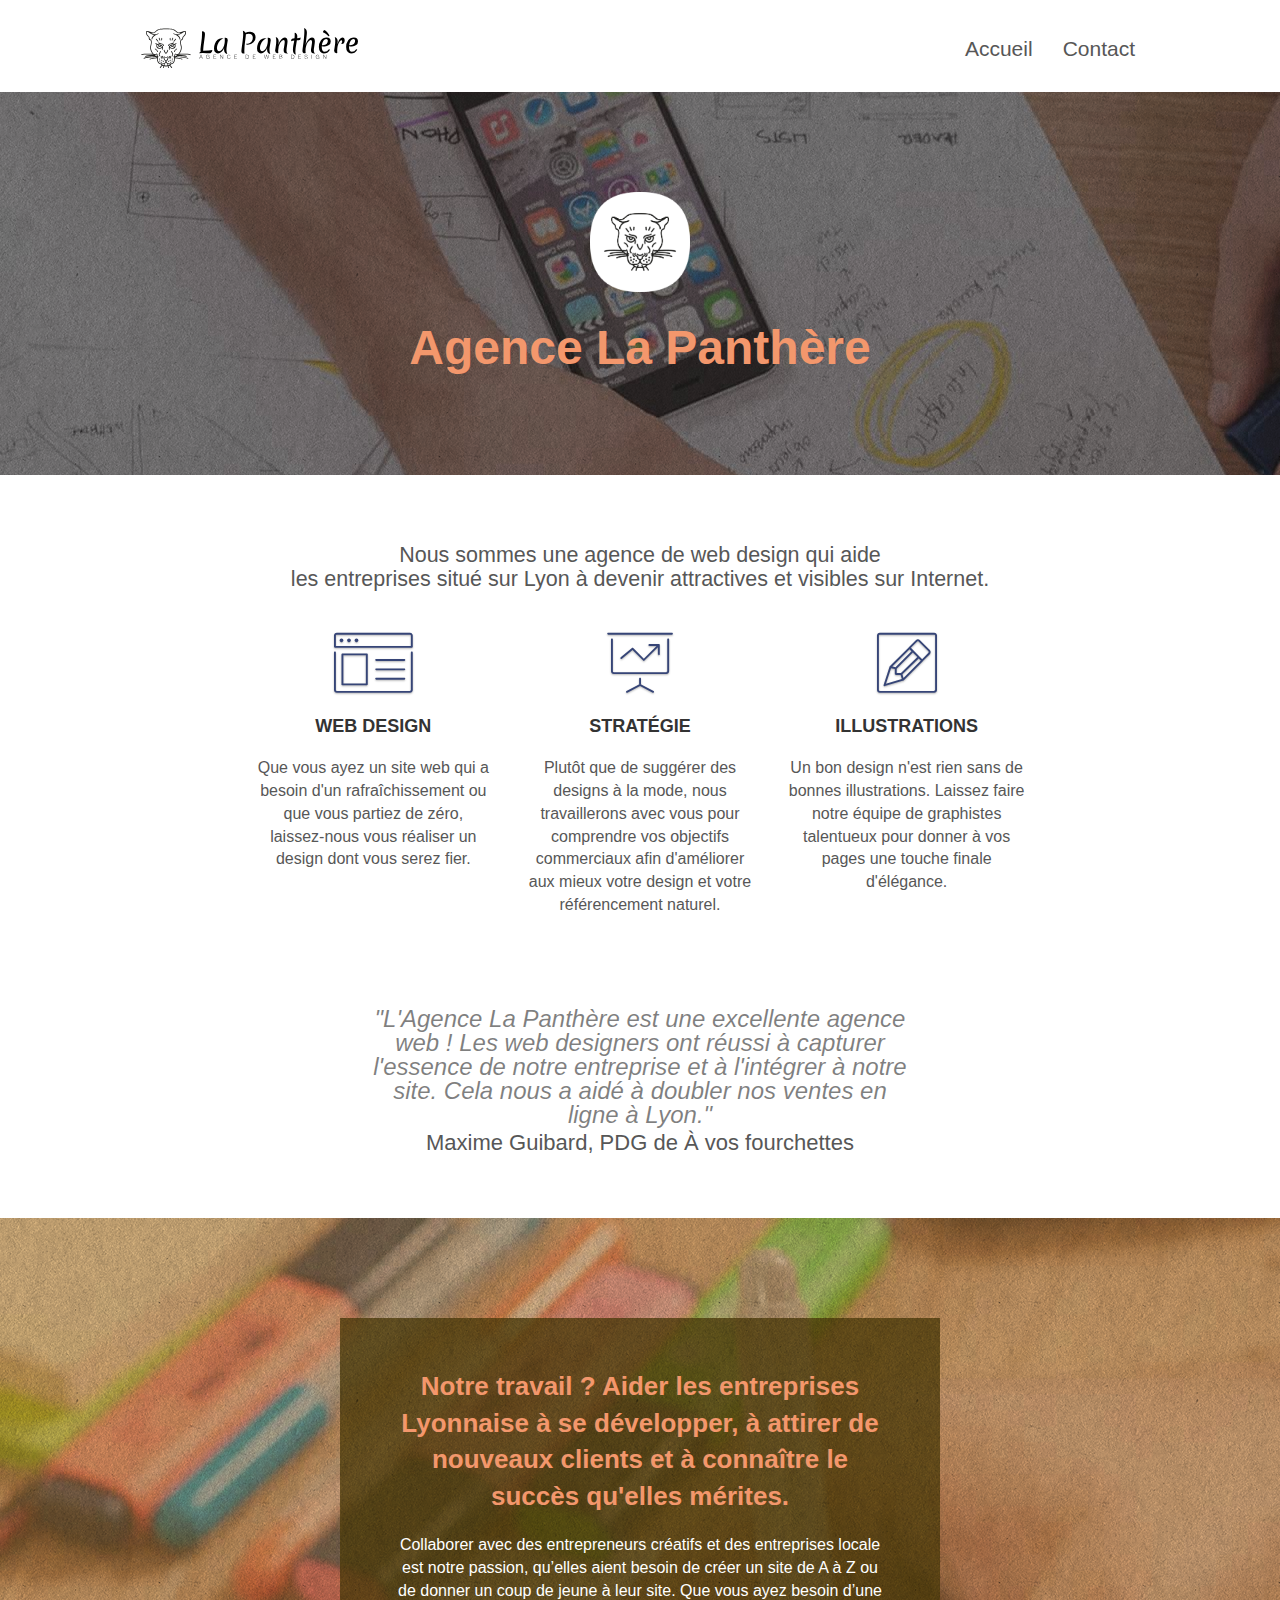
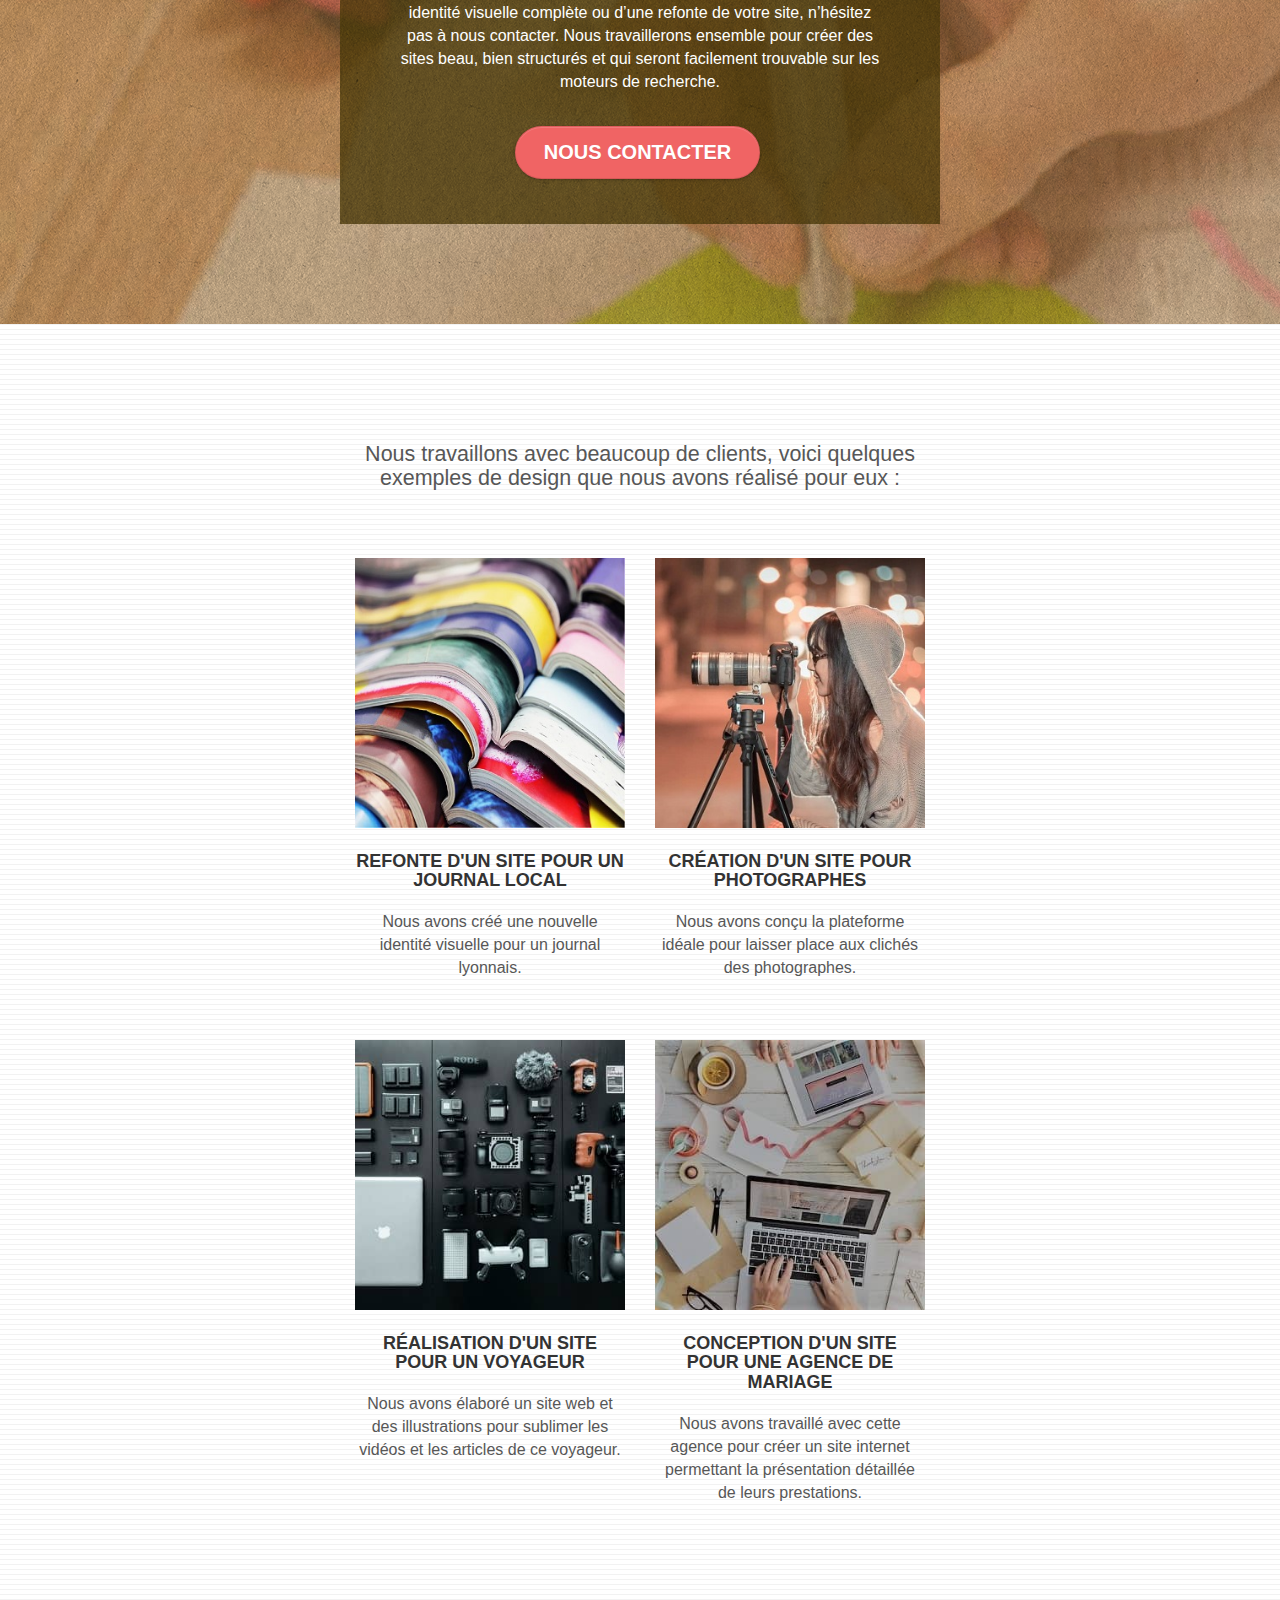
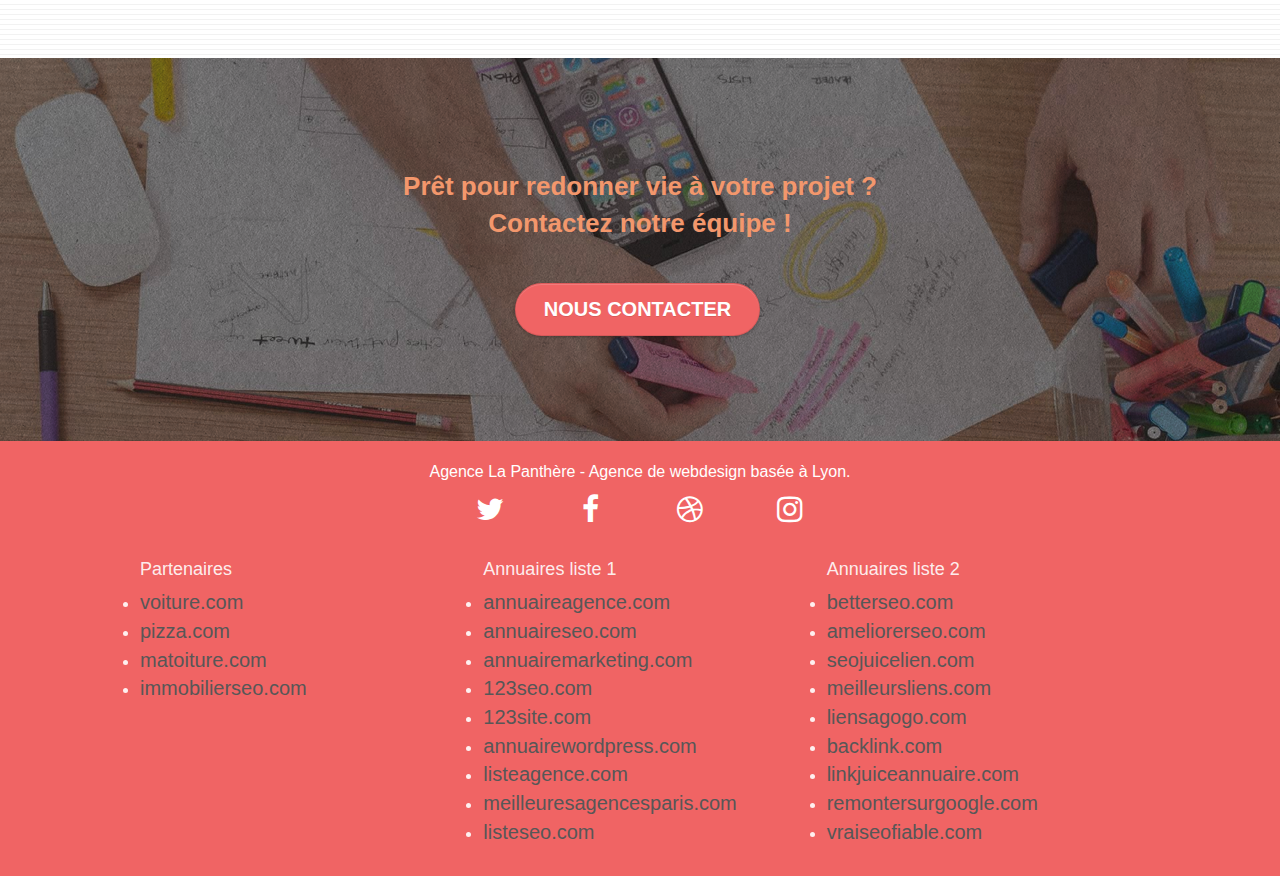
==== index.html @ 17939a6d "action 13: hierarchie titres" ====
<!doctype html>
<html lang="Default">
	<head>
		<meta charset="utf-8">
		<title>La Panthère - webdesign pour entreprise Lyonnaise</title>
		<meta name="description" content="Besoin d'une vitrine en ligne pour votre activité sur Lyon ? On se charge du design et de l'optimisation !">
		<meta name="viewport" content="width=device-width, initial-scale=1.0, viewport-fit=cover">
		<link rel="shortcut icon" type="image/png" href="favicon.jpg">
		
		<link rel="stylesheet" type="text/css" href="./css/bootstrap.css">
		<link rel="stylesheet" type="text/css" href="style.css">
		<link rel="stylesheet" type="text/css" href="./css/font-awesome.css">
		<link rel="stylesheet" type="text/css" href="./css/et-line.css">
		
		<script src="./js/jquery-2.1.0.js"></script>
		<script src="./js/bootstrap.js"></script>
		<script src="./js/blocs.js"></script>
		<script src="./js/jquery.touchSwipe.js" defer></script>
		<script src="./js/gmaps.js"></script>
		<!-- Analytics -->
		
		<!-- Analytics END -->
	</head>
	<body>
		<!-- Principal conteneur -->
		<div class="page-container">	
			<!-- bloc-0 -->
			<header class="bloc bgc-white l-bloc " id="bloc-0">
				<div class="container bloc-sm">
					<nav class="navbar row">
						<div class="navbar-header">
							<a class="navbar-brand" href="index.html"><img src="img/agence-la-panthere-monochrome.svg" alt="Bannière de l'Agence La Panthère" height="40" /></a>
							<button id="nav-toggle" type="button" class="ui-navbar-toggle navbar-toggle" data-toggle="collapse" data-target=".navbar-1" aria-labelledby="Boutons de navigations">
								<span class="sr-only">Toggle navigation</span><span class="icon-bar"></span><span class="icon-bar"></span><span class="icon-bar"></span>
							</button>
						</div>
						<div class="collapse navbar-collapse navbar-1 special-dropdown-nav">
							<ul class="site-navigation nav navbar-nav">
								<li>
									<a href="index.html">Accueil</a>
								</li>
								<li>
									<a href="page2.html">Contact</a>
								</li>
							</ul>
						</div>
					</nav>
				</div>
			</header>
			<!-- bloc-0 END -->
			<main>
				<!-- bloc-1-presentation -->
				<section class="bloc bgc-dark-slate-blue bg-banniere d-bloc bg-t-edge bloc-bg-texture texture-paper b-parallax" id="bloc-1-hero">
					<div class="container bloc-lg">
						<div class="row tight-width-whitespace">
							<div class="col-sm-12">
								<img src="img/logo.png" class="center-block image-resize-mode" width="100" alt="Logo de l'Agence La Panthère" />
								<h1 class="text-center hero-bloc-text tc-white">Agence La Panthère</h1>
							</div>
						</div>
					</div>
				</section>
				<!-- bloc-1-presentation END -->

				<!-- bloc-2-services -->
				<section class="bloc bgc-white l-bloc" id="bloc-2-services">
					<div class="container bloc-md">
						<div class="row">
							<div class="col-sm-12 text-center">
								<p class="explanation">Nous sommes une agence de web design qui aide <br>les entreprises situé sur Lyon à devenir attractives et visibles sur Internet.</p>
							</div>
						</div>
						<div class="row voffset-lg med-width-whitespace">
							<div class="col-sm-4">
								<div class="text-center">
									<span class="et-icon-browser sm-shadow icon-dark-slate-blue icons icon-lg" aria-labelledby="Icône du point Web Design"></span>
								</div>
								<h2 class="mg-md text-center">
									Web design
								</h2>
								<p class="text-center">
									Que vous ayez un site web qui a besoin d'un rafraîchissement ou que vous partiez de zéro, laissez-nous vous réaliser un design dont vous serez fier.
								</p>
							</div>
							<div class="col-sm-4">
								<div class="text-center">
									<span class="et-icon-presentation sm-shadow icon-dark-slate-blue icons icon-lg" aria-labelledby="Icône du point Stratégie"></span>
								</div>
								<h2 class="mg-md text-center">
									Stratégie
								</h2>
								<p class="text-center">
									Plutôt que de suggérer des designs à la mode, nous travaillerons avec vous pour comprendre vos objectifs commerciaux afin d'améliorer aux mieux votre design et votre référencement naturel.
								</p>
							</div>
							<div class="col-sm-4">
								<div class="text-center">
									<span class="et-icon-edit sm-shadow icon-dark-slate-blue icons icon-lg" aria-labelledby="Icône du point Illustrations"></span>
								</div>
								<h2 class="mg-md text-center">
									Illustrations
								</h2>
								<p class="text-center">
									Un bon design n'est rien sans de bonnes illustrations. Laissez faire notre équipe de graphistes talentueux pour donner à vos pages une touche finale d'élégance.
								</p>
							</div>
						</div>
						<div class="row voffset-lg voffset">
							<div class="col-xs-12 col-md-8 col-md-offset-2 text-center">
								<div class="citation">
									<blockquote class="citation-content">"L'Agence La Panthère est une excellente agence web ! 
										Les web designers ont réussi à capturer l'essence de notre entreprise et à l'intégrer à notre site. 
										Cela nous a aidé à doubler nos ventes en ligne à Lyon."</blockquote>
									<p class="citation-source">Maxime Guibard, PDG de À vos fourchettes</p>
									</div>
							</div>
						</div>
					</div>
				</section>
				<!-- bloc-2-services END -->

				<!-- bloc-3-what-i-do -->
				<section class="bloc tc-white bgc-atomic-tangerine bg-presentation d-bloc bloc-bg-texture texture-paper b-parallax" id="bloc-3-what-i-do">
					<div class="container bloc-lg">
						<div class="row tight-width-whitespace black-background">
							<div class="col-sm-12">
								<p class="mg-md text-center tc-white">
									<strong>Notre travail ? Aider les entreprises Lyonnaise à se développer, à attirer de nouveaux clients et à connaître le succès qu'elles mérites.</strong>
								</p>
								<p class="text-center white">
									Collaborer avec des entrepreneurs créatifs et des entreprises locale est notre passion, qu’elles aient besoin de créer un site de A à Z ou de donner un coup de jeune à leur site. Que vous ayez besoin d’une identité visuelle complète ou d’une refonte de votre site, n’hésitez pas à nous contacter. Nous travaillerons ensemble pour créer des sites beau, bien structurés et qui seront facilement trouvable sur les moteurs de recherche.
								</p>
								<div class="col-sm-12 text-center">
									<a href="page2.html" class="btn btn-atomic-tangerine btn-clean btn-rd btn-lg cta-hero">Nous Contacter</a>
								</div>
							</div>
						</div>
					</div>
				</section>
				<!-- bloc-3-what-i-do END -->

				<!-- bloc-4-portfolio -->
				<section class="bloc bgc-white bg-lines-h2-bg bg-repeat l-bloc" id="bloc-4-portfolio">
					<div class="container bloc-lg">
						<div class="row">
							<div class="col-sm-12 text-center">
								<p class="explanation">Nous travaillons avec beaucoup de clients, voici quelques <br>exemples de design que nous avons réalisé pour eux :</p>
							</div>
						</div>
						<div class="row tight-width-whitespace portfolio-row">
							<div class="col-sm-6">
								<a href="#" data-lightbox="img/1.jpg" data-gallery-id="gallery-1" data-caption="Refonte d'un site web pour un journal local" data-frame="snapshot-lb"><img src="img/1.jpg" alt="Exemple de design pour le site d'un journal local avec lequel nous avons travaillé" class="img-responsive portfolio-thumb" /></a>
								<h2 class="mg-md text-center">
									Refonte d'un site pour un journal local
								</h2>
								<p class="text-center">
									Nous avons créé une nouvelle identité visuelle pour un journal lyonnais.
								</p>
							</div>
							<div class="col-sm-6">
								<a href="#" data-lightbox="img/2.jpg" data-gallery-id="gallery-1" data-caption="Création d'un site web pour photographes" data-frame="snapshot-lb"><img src="img/2.jpg" alt="Exemple de design pour un site de photographes avec lesquels nous avons travaillé" class="img-responsive portfolio-thumb" /></a>
								<h2 class="mg-md text-center">
									Création d'un site pour photographes
								</h2>
								<p class="text-center">
									Nous avons conçu la plateforme idéale pour laisser place aux clichés des photographes.
								</p>
							</div>
						</div>
						<div class="row tight-width-whitespace portfolio-row">
							<div class="col-sm-6">
								<a href="#" data-lightbox="img/3.jpg" data-gallery-id="gallery-1" data-caption="Création d'un site internet pour un voyageur" data-frame="snapshot-lb"><img src="img/3.jpg" alt="Exemple de design pour le site d'un' voyageur avec lequel nous avons travaillé" class="img-responsive portfolio-thumb" /></a>
								<h2 class="mg-md text-center">
									Réalisation d'un site pour un voyageur
								</h2>
								<p class="text-center">
									Nous avons élaboré un site web et des illustrations pour sublimer les vidéos et les articles de ce voyageur.
								</p>
							</div>
							<div class="col-sm-6">
								<a href="#" data-lightbox="img/4.jpg" data-gallery-id="gallery-1" data-caption="Conception d'un site pour une agence de mariage" data-frame="snapshot-lb"><img src="img/4.jpg" alt="Exemple de design pour le site d'une agence de mariage avec laquelle nous avons travaillé" class="img-responsive portfolio-thumb" /></a>
								<h2 class="mg-md text-center">
									Conception d'un site pour une agence de mariage
								</h2>
								<p class="text-center">
									Nous avons travaillé avec cette agence pour créer un site internet permettant la présentation détaillée de leurs prestations.
								</p>
							</div>
						</div>
					</div>
				</section>
				<!-- bloc-4-portfolio END -->

				<!-- bloc-5-cta -->
				<section class="bloc bgc-dark-slate-blue bg-banniere d-bloc bloc-bg-texture texture-paper" id="bloc-5-cta">
					<div class="container bloc-lg">
						<div class="row">
							<div class="col-sm-12">
								<p class="mg-md text-center tc-white">
									<strong>Prêt pour redonner vie à votre projet ?<br>Contactez notre équipe !</strong>
								</p>
								<div class="col-sm-12 text-center">
									<a href="page2.html" class="btn btn-atomic-tangerine btn-clean btn-rd btn-lg cta-hero">Nous Contacter</a>
								</div>
							</div>
						</div>
					</div>
				</section>
				<!-- bloc-5-cta END -->
			</main>
			<!-- Footer - bloc-8 -->
			<footer class="bloc bgc-atomic-tangerine d-bloc" id="bloc-8">
				<div class="container bloc-sm">
					<div class="row">
						<div class="col-sm-12">
							<p class="text-center white">
								Agence La Panthère - Agence de webdesign basée à Lyon.
							</p>
							<div class="row row-no-gutters social">
								<div class="col-sm-3">
									<div class="text-center">
										<a class="social" href="index.html"><span class="fa fa-twitter icon-md" title="Notre compte Twitter"></span></a>
									</div>
								</div>
								<div class="col-sm-3">
									<div class="text-center">
										<a class="social" href="index.html"><span class="fa fa-facebook icon-md" title="Notre compte Facebook"></span></a>
									</div>
								</div>
								<div class="col-sm-3">
									<div class="text-center">
										<a class="social" href="index.html"><span class="fa fa-dribbble icon-md" title="Notre compte Dribble"></span></a>
									</div>
								</div>
								<div class="col-sm-3">
									<div class="text-center">
										<a class="social" href="index.html"><span class="fa fa-instagram icon-md" title="Notre compte Instagram"></span></a>
									</div>
								</div>
							</div>
							<div class="row footer-links">
								<div class="col-sm-4">
									Partenaires
										<ul>
											<li><a href="voiture.com">voiture.com</a></li>
											<li><a href="pizza.com">pizza.com</a></li>
											<li><a href="matoiture.com">matoiture.com</a></li>
											<li><a href="immobilierseo.com">immobilierseo.com</a></li>
										</ul>		
								</div>
								<div class="col-sm-4">
									Annuaires liste 1
									<ul>
										<li><a href="annuaireagence.com">annuaireagence.com</a></li>
										<li><a href="annuaireseo.com">annuaireseo.com</a></li>
										<li><a href="annuairemarketing.com">annuairemarketing.com</a></li>
										<li><a href="123seoture.com">123seo.com</a></li>
										<li><a href="123site.com">123site.com</a></li>
										<li><a href="annuairewordpress.com">annuairewordpress.com</a></li>
										<li><a href="listeagence.com">listeagence.com</a></li>
										<li><a href="meilleuresagencesparis.com">meilleuresagencesparis.com</a></li>
										<li><a href="listeseo.com">listeseo.com</a></li>
									</ul>
								</div>
								<div class="col-sm-4">
									Annuaires liste 2
									<ul>
										<li><a href="betterseo.com">betterseo.com</a></li>
										<li><a href="ameliorerseo.com">ameliorerseo.com</a></li>
										<li><a href="seojuicelien.com">seojuicelien.com</a></li>
										<li><a href="meilleursliens.com">meilleursliens.com</a></li>
										<li><a href="liensagogo.com">liensagogo.com</a></li>
										<li><a href="backlink.com">backlink.com</a></li>
										<li><a href="linkjuiceannuaire.com">linkjuiceannuaire.com</a></li>
										<li><a href="remontersurgoogle.com">remontersurgoogle.com</a></li>
										<li><a href="vraiseofiable.com">vraiseofiable.com</a></li>
									</ul>
								</div>
							</div>
						</div>
					</div>
				</div>
			</footer>
			<!-- Footer - bloc-8 END -->
		</div>
		<!-- Principal conteneur END -->
	</body>
</html>
---- style.css ----
body {
    margin: 0;
    padding: 0;
    background: #FFF;
    overflow-x: hidden;
    -webkit-font-smoothing: antialiased;
    -moz-osx-font-smoothing: grayscale;
}
blockquote{
    margin: 0;
    padding: 0;
    border: none;
}
.footer-links{
    margin-top: 30px;
}
.footer-links ul{
    padding: 0;
    padding-top: 5px;
}
.footer-links a{
    outline: none;
    font-size: 20px;
}
a,
button {
    transition: all .3s ease-in-out;
}

a:hover {
    cursor: pointer;
}

#page-loading-blocs-notifaction {
    position: fixed;
    top: 0;
    bottom: 0;
    width: 100%;
    z-index: 100000;
    background: #FFFFFF url("img/pageload-spinner.gif") no-repeat center center;
}

.bloc {
    width: 100%;
    clear: both;
    background: 50% 50% no-repeat;
    padding: 0 50px;
    -webkit-background-size: cover;
    -moz-background-size: cover;
    -o-background-size: cover;
    background-size: cover;
    position: relative;
}

.bloc .container {
    padding-left: 0;
    padding-right: 0;
}

.bloc-lg {
    padding: 100px 50px;
}

.bloc-md {
    padding: 50px;
}

.bloc-sm {
    padding: 20px 50px;
}

.bg-center,
.bg-l-edge,
.bg-r-edge,
.bg-t-edge,
.bg-b-edge,
.bg-tl-edge,
.bg-bl-edge,
.bg-tr-edge,
.bg-br-edge,
.bg-repeat {
    -webkit-background-size: auto!important;
    -moz-background-size: auto!important;
    -o-background-size: auto!important;
    background-size: auto!important;
}

.bg-repeat {
    background: repeat;
}

.bg-t-edge {
    background: top no-repeat;
}

.bloc-bg-texture::before {
    content: "";
    background-size: 2px 2px;
    position: absolute;
    top: 0;
    bottom: 0;
    left: 0;
    right: 0;
    z-index: 0;
}

.texture-paper::before {
    background: url("img/texture-paper.png");
    background-size: 280px 280px;
}

.b-parallax {
    background-attachment: fixed;
}

.d-bloc {
    color: rgba(255, 255, 255, 0.9);
}

.d-bloc button:hover {
    color: rgba(255, 255, 255, .9);
}

.d-bloc .icon-round,
.d-bloc .icon-square,
.d-bloc .icon-rounded,
.d-bloc .icon-semi-rounded-a,
.d-bloc .icon-semi-rounded-b {
    border-color: rgba(255, 255, 255, .9);
}

.d-bloc .divider-h span {
    border-color: rgba(255, 255, 255, .2);
}

.d-bloc .a-btn,
.d-bloc .navbar a,
.d-bloc .navbar-brand,
.d-bloc a .icon-sm,
.d-bloc a .icon-md,
.d-bloc a .icon-lg,
.d-bloc a .icon-xl,
.d-bloc h1 a,
.d-bloc h2 a,
.d-bloc h3 a,
.d-bloc h4 a,
.d-bloc h5 a,
.d-bloc h6 a,
.d-bloc p a {
    color: rgba(255, 255, 255, 1.0);
}

.d-bloc .a-btn:hover,
.d-bloc .navbar a:hover,
.d-bloc .navbar-brand:hover,
.d-bloc a:hover .icon-sm,
.d-bloc a:hover .icon-md,
.d-bloc a:hover .icon-lg,
.d-bloc a:hover .icon-xl,
.d-bloc h1 a:hover,
.d-bloc h2 a:hover,
.d-bloc h3 a:hover,
.d-bloc h4 a:hover,
.d-bloc h5 a:hover,
.d-bloc h6 a:hover,
.d-bloc p a:hover {
    color: rgba(255, 255, 255, 1);
}

.d-bloc .navbar-toggle .icon-bar {
    background: rgba(255, 255, 255, 1);
}

.d-bloc .btn-wire,
.d-bloc .btn-wire:hover {
    color: rgba(255, 255, 255, 1);
    border-color: rgba(255, 255, 255, 1);
}

.d-bloc .panel {
    color: rgba(0, 0, 0, .5);
}

.d-bloc .panel button:hover {
    color: rgba(0, 0, 0, .7);
}

.d-bloc .panel icon {
    border-color: rgba(0, 0, 0, .7);
}

.d-bloc .panel .divider-h span {
    border-color: rgba(0, 0, 0, .1);
}

.d-bloc .panel .a-btn {
    color: rgba(0, 0, 0, .6);
}

.d-bloc .panel .a-btn:hover {
    color: rgba(0, 0, 0, 1);
}

.d-bloc .panel .btn-wire,
.d-bloc .panel .btn-wire:hover {
    color: rgba(0, 0, 0, .7);
    border-color: rgba(0, 0, 0, .3);
}

.d-bloc .panel,
.l-bloc {
    color: rgba(0, 0, 0, .5);
}

.d-bloc .panel button:hover,
.l-bloc button:hover {
    color: rgba(0, 0, 0, .7);
}

.l-bloc .icon-round,
.l-bloc .icon-square,
.l-bloc .icon-rounded,
.l-bloc .icon-semi-rounded-a,
.l-bloc .icon-semi-rounded-b {
    border-color: rgba(0, 0, 0, .7);
}

.d-bloc .panel .divider-h span,
.l-bloc .divider-h span {
    border-color: rgba(0, 0, 0, .1);
}

.d-bloc .panel .a-btn,
.l-bloc .a-btn,
.l-bloc .navbar a,
.l-bloc .navbar-brand,
.l-bloc a .icon-sm,
.l-bloc a .icon-md,
.l-bloc a .icon-lg,
.l-bloc a .icon-xl,
.l-bloc h1 a,
.l-bloc h2 a,
.l-bloc h3 a,
.l-bloc h4 a,
.l-bloc h5 a,
.l-bloc h6 a,
.l-bloc p a {
    color: rgba(0, 0, 0, .6);
}

.d-bloc .panel .a-btn:hover,
.l-bloc .a-btn:hover,
.l-bloc .navbar a:hover,
.l-bloc .navbar-brand:hover,
.l-bloc a:hover .icon-sm,
.l-bloc a:hover .icon-md,
.l-bloc a:hover .icon-lg,
.l-bloc a:hover .icon-xl,
.l-bloc h1 a:hover,
.l-bloc h2 a:hover,
.l-bloc h3 a:hover,
.l-bloc h4 a:hover,
.l-bloc h5 a:hover,
.l-bloc h6 a:hover,
.l-bloc p a:hover {
    color: rgba(0, 0, 0, 1);
}

.l-bloc .navbar-toggle .icon-bar {
    color: rgba(0, 0, 0, .6);
}

.d-bloc .panel .btn-wire,
.d-bloc .panel .btn-wire:hover,
.l-bloc .btn-wire,
.l-bloc .btn-wire:hover {
    color: rgba(0, 0, 0, .7);
    border-color: rgba(0, 0, 0, .3);
}

.voffset {
    margin-top: 30px;
}

.voffset-lg {
    margin-top: 80px;
}

.row-no-gutters {
    margin-right: 0;
    margin-left: 0;
}

.row.row-no-gutters > [class^="col-"],
.row.row-no-gutters > [class*=" col-"] {
    padding-right: 0;
    padding-left: 0;
}

#bloc-1-hero h1 {
    font-size: 48px;
    font-weight: bold;
    margin: 0;
    margin-top: 30px;
}

.navbar {
    margin-bottom: 0;
    z-index: 1;
}

.navbar-brand {
    height: auto;
    padding: 3px 15px;
    font-size: 25px;
    font-weight: normal;
    font-weight: 600;
    line-height: 44px;
}

.navbar-brand img {
    max-height: 200px;
    margin: 0 5px 0 0;
    display: inline;
}

.navbar-brand img[src$=svg] {
    min-width: 100px;
}

.nav-center .navbar-brand img {
    margin: 0;
}

.navbar .nav {
    padding-top: 2px;
    margin-right: -16px;
    float: right;
    z-index: 1;
}

.nav > li {
    float: left;
    margin-top: 4px;
    font-size: 21px;
}

.navbar-nav .open .dropdown-menu > li > a {
    text-align: inherit;
}

.nav > li a:hover,
.nav > li a:focus {
    background: transparent;
}

.navbar-toggle {
    margin: 10px 10px 0 0;
    border: 0px;
}

.navbar-toggle:hover {
    background: transparent!important;
}

.navbar-toggle .icon-bar {
    background-color: rgba(0, 0, 0, .5);
    width: 26px;
}

.nav-invert .navbar .nav {
    float: left;
}

.nav-invert .navbar-header,
.nav-invert .navbar-brand {
    float: right;
    position: relative;
    z-index: 2;
}

@media (min-width: 768px) {
    .site-navigation {
        position: absolute;
        top: 50%;
        right: 20px;
        transform: translate(0, -50%);
        -webkit-transform: translateY(-50%);
    }
    .nav > li .dropdown-menu a,
    .nav > li .dropdown-menu a:hover {
        color: #484848;
    }
    .nav-invert .site-navigation {
        left: 0;
        right: 0;
    }
    .nav-center {
        text-align: center;
    }
    .nav-center .navbar-header {
        width: 100%;
    }
    .nav-center .navbar-header,
    .nav-center .navbar-brand,
    .nav-center .nav > li {
        float: none;
        display: inline-block;
    }
    .nav-center .site-navigation {
        position: relative;
        width: 100%;
        right: 0;
        margin-right: 0px;
        margin-top: 20px;
    }
    .nav-center.mini-nav .navbar-toggle {
        float: none;
        margin: 10px auto 0;
    }
}

.nav > li > .dropdown a {
    background: none!important;
    display: block;
    padding: 14px 15px;
}

nav .caret {
    margin: 0 5px;
}

.dropdown-menu .dropdown-menu {
    top: -8px;
    left: 100%;
}

.dropdown-menu .dropmenu-flow-right {
    top: 100%;
    left: 0;
    margin-left: -1px;
    border-top-left-radius: 0;
    border-top-right-radius: 0;
}

.dropdown-menu .dropdown span {
    border: 4px solid black;
    border-top-color: transparent;
    border-right-color: transparent;
    border-bottom-color: transparent;
    margin: 6px -5px 0 0!important;
    float: right;
}

.mg-md {
    margin-top: 10px;
    margin-bottom: 20px;
}

.mg-lg {
    margin-top: 10px;
    margin-bottom: 40px;
}

.btn {
    margin: 0 5px 5px 0;
}

.btn.pull-right {
    margin: 0 0 5px 5px;
}

.btn-d,
.btn-d:hover,
.btn-d:focus {
    color: #FFF;
    background: rgba(0, 0, 0, .3);
}

.btn-rd {
    border-radius: 40px;
}

.btn-clean {
    border: 1px solid rgba(0, 0, 0, .08);
    border-bottom-color: rgba(0, 0, 0, .1);
    text-shadow: 0 1px 0 rgba(0, 0, 1, .1);
    box-shadow: 0 1px 3px rgba(0, 0, 1, .25), inset 0 1px 0 0 rgba(255, 255, 255, .15);
}

.icon-md {
    font-size: 30px!important;
}

.icon-lg {
    font-size: 60px!important;
}

.sm-shadow {
    text-shadow: 0 1px 2px rgba(0, 0, 0, .3);
}

.panel-sq,
.panel-sq .panel-heading,
.panel-sq .panel-footer {
    border-radius: 0;
}

.panel-rd {
    border-radius: 30px;
}

.panel-rd .panel-heading {
    border-radius: 29px 29px 0 0;
}

.panel-rd .panel-footer {
    border-radius: 0 0 29px 29px;
}

.form-control {
    border-color: rgba(0, 0, 0, .1);
    box-shadow: none;
}

.scrollToTop {
    width: 40px;
    height: 40px;
    position: fixed;
    bottom: 20px;
    right: 20px;
    opacity: 0;
    z-index: 500;
    transition: all .3s ease-in-out;
}

.scrollToTop span {
    margin-top: 6px;
}

.showScrollTop {
    font-size: 14px;
    opacity: 1;
}

a[data-lightbox] {
    position: relative;
    display: block;
    text-align: center;
}

a[data-lightbox]:hover::before {
    content: "+";
    font-family: "HelveticaNeue-Light", "Helvetica Neue Light", "Helvetica Neue", Helvetica, Arial;
    font-size: 32px;
    width: 50px;
    height: 50px;
    margin-left: -25px;
    border-radius: 50%;
    background: rgba(0, 0, 0, .6);
    color: #FFF;
    font-weight: 100;
    z-index: 1;
    position: absolute;
    top: 50%;
    transform: translateY(-50%);
    -webkit-transform: translateY(-50%);
}

a[data-lightbox]:hover img {
    opacity: 0.6;
    -webkit-animation-fill-mode: none;
    animation-fill-mode: none;
}

#lightbox-modal {
    display: flex;
    align-items: center;
}

#lightbox-modal .modal-dialog {
    width: 90%;
    max-width: 900px;
    margin: 0 auto 0;
}

#lightbox-modal .modal-dialog img {
    max-height: 90vh;
    margin: 0 auto;
}

.lightbox-caption {
    padding: 20px;
    color: #FFF;
    background: rgba(0, 0, 0, .5);
    position: absolute;
    left: 15px;
    right: 15px;
    bottom: 5px;
}

.close-lightbox {
    color: #FFF;
    font-size: 30px;
    position: absolute;
    top: 20px;
    right: 20px;
    z-index: 20;
    background: rgba(0, 0, 0, .5);
    border: none;
    line-height: 30px;
    padding: 0 9px 5px;
    opacity: 0.3;
}

.close-lightbox:hover,
.next-lightbox:hover,
.prev-lightbox:hover {
    opacity: 1.0;
    color: #FFF;
}

.next-lightbox,
.prev-lightbox {
    font-size: 20px;
    color: rgba(255, 255, 255, .9);
    background: rgba(0, 0, 0, .5);
    transition: all .2s ease-in-out;
    position: absolute;
    top: 45%;
    z-index: 1;
    opacity: 0.4;
}

.next-lightbox {
    padding: 6px 8px 1px 13px;
    right: 25px;
}

.prev-lightbox {
    padding: 6px 13px 1px 10px;
    left: 25px;
}

.snapshot-lb .modal-body {
    padding-bottom: 45px;
}

.snapshot-lb .lightbox-caption {
    padding: 0;
    color: rgba(0, 0, 0, .5);
    background: none;
}

h1,
h2,
h3,
h4,
h5,
h6,
p,
label,
.btn,
a {
    font-family: "helvetica";
    font-weight: 400;
    color: #575757!important;
}

.container {
    max-width: 1000px;
}

.hero-bloc-text {
    font-size: 45px;
    font-weight: bold;
}

.statement-bloc-text {
    line-height: 26px;
    font-style: italic;
    font-size: 20px;
    text-align: center;
    font-weight: lighter;
    max-width: 520px;
    margin: auto auto auto auto;
}

p {
    font-size: 16px;
}

.tight-width-whitespace {
    max-width: 600px;
    margin: auto auto auto auto;
}

.h1 {
    font-size: 20px;
    font-family: "Open Sans";
}

.cta-hero {
    margin-top: 22px;
    color: #FFFFFF!important;
    text-transform: uppercase;
    padding: 12px 28px 12px 28px;
    font-size: 20px;
    font-weight: 700;
}

.social {
    max-width: 400px;
    margin: auto auto auto auto;
}

strong {
    font-size: 26px;
    line-height: 1.4em;
}

h2 {
    font-size: 18px;
    text-transform: uppercase;
    font-weight: 700;
    color: #333333!important;
}

.med-width-whitespace {
    max-width: 800px;
    margin: auto auto auto auto;
    box-shadow: 0px 0px 0px #000000;
}

h1 {
    color: #333333!important;
}

h4 {
    color: #333333!important;
}

.icons {
    margin-bottom: 14px;
    margin-top: 24px;
}

.white {
    color: #FFFFFF!important;
}

.portfolio-thumb {
    margin-bottom: 24px;
}

.portfolio-row {
    margin-bottom: 44px;
    margin-top: 50px;
}

.avatar {
    box-shadow: 0px 4px 9px rgba(0, 0, 0, 0.3);
}

.black-background {
    background-color: rgb(100, 77, 15,0.8);
    padding: 40px 40px 40px 40px;
}

.bold-link {
    font-weight: 900;
    text-decoration: underline!important;
}

.bgc-white {
    background-color: #FFFFFF;
}

.bgc-dark-slate-blue {
    background-color: #364577;
}

.bgc-atomic-tangerine {
    background: #F06464;
}

.tc-white {
    color: #F3976C!important;
}

.btn-atomic-tangerine {
    background: #F06464;
    color: #FFFFFF!important;
}

.btn-atomic-tangerine:hover {
    background: #cf0101!important;
    color: #FFFFFF!important;
}

.ltc-white {
    color: #FFFFFF!important;
}

.ltc-white:hover {
    color: #cccccc!important;
}

.ltc-atomic-tangerine {
    color: #F3976C!important;
}

.ltc-atomic-tangerine:hover {
    color: #c27956!important;
}

.icon-dark-slate-blue {
    color: #364577!important;
    border-color: #364577!important;
}

.bg-dots-bg {
    background-image: url("img/dots-bg.png");
}

.bg-lines-h2-bg {
    background-image: url("img/lines-h2-bg.png");
}

.bg-banniere {
    background-image: url("img/agence-la-panthere.jpg");
}

.bg-presentation {
    background-image: url("img/image-de-presentation.jpg");
}
.explanation{
    margin: 18px;
    font-size: 21.5px;
    line-height: 24px;
}
.citation{
    width: 100%;
    padding-left: 9%;
    padding-right: 9%;
}
.citation-content{
    font-size: 24px;
    line-height: 24px;
    font-style: italic;
    font-family:'Gill Sans', 'Gill Sans MT', Calibri, 'Trebuchet MS', sans-serif;
}
.citation-source{
    font-size: 22px;
    font-weight: 100;
    font-family:'Gill Sans', 'Gill Sans MT', Calibri, 'Trebuchet MS', sans-serif;
    color: gray;
}
@media (max-width: 1024px) {
    .bloc {
        padding-left: 20px;
        padding-right: 20px;
    }
    .bloc.full-width-bloc,
    .bloc-tile-2.full-width-bloc .container,
    .bloc-tile-3.full-width-bloc .container,
    .bloc-tile-4.full-width-bloc .container {
        padding-left: 0;
        padding-right: 0;
    }
}

@media (max-width: 992px) and (min-width: 768px) {
    .navbar .nav {
        max-width: 80%
    }
    .nav-center.navbar .nav {
        max-width: 100%
    }
}

@media only screen and (min-device-width: 768px) and (max-device-width: 1024px) and (orientation: landscape) {
    .b-parallax {
        background-attachment: scroll;
    }
}

@media only screen and (min-device-width: 1024px) and (max-device-width: 1366px) and (-webkit-min-device-pixel-ratio: 1.5) {
    .b-parallax {
        background-attachment: scroll;
    }
}

@media (max-width: 991px) {
    .container {
        width: 100%;
    }
    .b-parallax {
        background-attachment: scroll;
    }
    .page-container,
    #hero-bloc {
        overflow-x: hidden;
        position: relative;
    }
    .bloc {
        padding-left: constant(safe-area-inset-left);
        padding-right: constant(safe-area-inset-right);
    }
    .bloc-group,
    .bloc-group .bloc {
        display: block;
        width: 100%;
    }
    .bloc-fill-screen .fill-bloc-top-edge,
    .bloc-fill-screen .fill-bloc-bottom-edge {
        padding: 0 20px;
        padding-left: constant(safe-area-inset-left);
        padding-right: constant(safe-area-inset-right);
    }
}

@media (max-width: 767px) {
    .page-container {
        overflow-x: hidden;
        position: relative;
    }
    h1,
    h2,
    h3,
    h4,
    h5,
    h6,
    p,
    #disqus_thread {
        padding-left: 10px!important;
        padding-right: 10px!important;
    }
    .b-parallax {
        background-attachment: scroll;
    }
    .navbar .nav {
        padding-top: 0;
        border-top: 1px solid rgba(0, 0, 0, .2);
        float: none!important;
    }
    .navbar.row {
        margin-left: 0;
        margin-right: 0;
    }
    .site-navigation {
        position: inherit;
        transform: none;
        -webkit-transform: none;
        -ms-transform: none;
    }
    .nav > li {
        margin-top: 0;
        border-bottom: 1px solid rgba(0, 0, 0, .1);
        background: rgba(0, 0, 0, .05);
        text-align: left;
        padding-left: 15px;
        width: 100%;
    }
    .nav > li:hover {
        background: rgba(0, 0, 0, .08);
    }
    .dropdown .dropdown a .caret {
        float: none;
        margin: 5px 0 0 10px!important;
        border: 4px solid black;
        border-bottom-color: transparent;
        border-right-color: transparent;
        border-left-color: transparent;
    }
    #hero-bloc .navbar .nav {
        background: rgba(0, 0, 0, .8);
    }
    #hero-bloc .navbar .nav a {
        color: rgba(255, 255, 255, .6);
    }
    .hero {
        padding: 50px 0;
    }
    .hero-nav {
        left: -1px;
        right: -1px;
    }
    .navbar-collapse {
        padding: 0;
        overflow-x: hidden;
        -webkit-box-shadow: none;
        box-shadow: none;
    }
    .navbar-brand img {
        max-height: 40px;
        width: auto;
    }
    .nav-invert .navbar-header {
        float: none;
        width: 100%;
    }
    .nav-invert .navbar-toggle {
        float: left;
        margin-left: 10px;
    }
    .bloc {
        padding-left: 0;
        padding-right: 0;
    }
    .bloc-xxl,
    .bloc-xl,
    .bloc-lg {
        padding: 40px 0;
    }
    .bloc-sm,
    .bloc-md {
        padding-left: 0;
        padding-right: 0;
    }
    .bloc-tile-2 .container,
    .bloc-tile-3 .container,
    .bloc-tile-4 .container,
    .bloc-fill-screen .fill-bloc-top-edge,
    .bloc-fill-screen .fill-bloc-bottom-edge {
        padding-left: 0;
        padding-right: 0;
    }
    .a-block {
        padding: 0 10px;
    }
    .btn-dwn {
        display: none;
    }
    .voffset {
        margin-top: 5px;
    }
    .voffset-md {
        margin-top: 20px;
    }
    .voffset-lg {
        margin-top: 30px;
    }
    form {
        padding: 5px;
    }
    .close-lightbox {
        display: inline-block;
    }
    .blocsapp-device-iphone5 {
        background-size: 216px 425px;
        padding-top: 60px;
        width: 216px;
        height: 425px;
    }
    .blocsapp-device-iphone5 img {
        width: 180px;
        height: 320px;
    }
}

@media (max-width: 400px) {
    .bloc {
        padding-left: 0;
        padding-right: 0;
    }
}

@media (max-width: 767px) {
    .bloc-mob-center-text {
        text-align: center;
    }
}
---- css/et-line.css ----
@font-face {
    font-family: et-line;
    src: url(../fonts/et-line.eot);
    src: url(../fonts/et-line.eot?#iefix) format('embedded-opentype'), url(../fonts/et-line.woff) format('woff'), url(../fonts/et-line.ttf) format('truetype'), url(../fonts/et-line.svg#et-line) format('svg');
    font-weight: 400;
    font-style: normal
}

.et-icon-adjustments,
.et-icon-alarmclock,
.et-icon-anchor,
.et-icon-aperture,
.et-icon-attachment,
.et-icon-bargraph,
.et-icon-basket,
.et-icon-beaker,
.et-icon-bike,
.et-icon-book-open,
.et-icon-briefcase,
.et-icon-browser,
.et-icon-calendar,
.et-icon-camera,
.et-icon-caution,
.et-icon-chat,
.et-icon-circle-compass,
.et-icon-clipboard,
.et-icon-clock,
.et-icon-cloud,
.et-icon-compass,
.et-icon-desktop,
.et-icon-dial,
.et-icon-document,
.et-icon-documents,
.et-icon-download,
.et-icon-dribbble,
.et-icon-edit,
.et-icon-envelope,
.et-icon-expand,
.et-icon-facebook,
.et-icon-flag,
.et-icon-focus,
.et-icon-gears,
.et-icon-genius,
.et-icon-gift,
.et-icon-global,
.et-icon-globe,
.et-icon-googleplus,
.et-icon-grid,
.et-icon-happy,
.et-icon-hazardous,
.et-icon-heart,
.et-icon-hotairballoon,
.et-icon-hourglass,
.et-icon-key,
.et-icon-laptop,
.et-icon-layers,
.et-icon-lifesaver,
.et-icon-lightbulb,
.et-icon-linegraph,
.et-icon-linkedin,
.et-icon-lock,
.et-icon-magnifying-glass,
.et-icon-map,
.et-icon-map-pin,
.et-icon-megaphone,
.et-icon-mic,
.et-icon-mobile,
.et-icon-newspaper,
.et-icon-notebook,
.et-icon-paintbrush,
.et-icon-paperclip,
.et-icon-pencil,
.et-icon-phone,
.et-icon-picture,
.et-icon-pictures,
.et-icon-piechart,
.et-icon-presentation,
.et-icon-pricetags,
.et-icon-printer,
.et-icon-profile-female,
.et-icon-profile-male,
.et-icon-puzzle,
.et-icon-quote,
.et-icon-recycle,
.et-icon-refresh,
.et-icon-ribbon,
.et-icon-rss,
.et-icon-sad,
.et-icon-scissors,
.et-icon-scope,
.et-icon-search,
.et-icon-shield,
.et-icon-speedometer,
.et-icon-strategy,
.et-icon-streetsign,
.et-icon-tablet,
.et-icon-target,
.et-icon-telescope,
.et-icon-toolbox,
.et-icon-tools,
.et-icon-tools-2,
.et-icon-trophy,
.et-icon-tumblr,
.et-icon-twitter,
.et-icon-upload,
.et-icon-video,
.et-icon-wallet,
.et-icon-wine {
    font-family: et-line;
    speak: none;
    font-style: normal;
    font-weight: 400;
    font-variant: normal;
    text-transform: none;
    line-height: 1;
    -webkit-font-smoothing: antialiased;
    -moz-osx-font-smoothing: grayscale;
    display: inline-block
}

.et-icon-mobile:before {
    content: "\e000"
}

.et-icon-laptop:before {
    content: "\e001"
}

.et-icon-desktop:before {
    content: "\e002"
}

.et-icon-tablet:before {
    content: "\e003"
}

.et-icon-phone:before {
    content: "\e004"
}

.et-icon-document:before {
    content: "\e005"
}

.et-icon-documents:before {
    content: "\e006"
}

.et-icon-search:before {
    content: "\e007"
}

.et-icon-clipboard:before {
    content: "\e008"
}

.et-icon-newspaper:before {
    content: "\e009"
}

.et-icon-notebook:before {
    content: "\e00a"
}

.et-icon-book-open:before {
    content: "\e00b"
}

.et-icon-browser:before {
    content: "\e00c"
}

.et-icon-calendar:before {
    content: "\e00d"
}

.et-icon-presentation:before {
    content: "\e00e"
}

.et-icon-picture:before {
    content: "\e00f"
}

.et-icon-pictures:before {
    content: "\e010"
}

.et-icon-video:before {
    content: "\e011"
}

.et-icon-camera:before {
    content: "\e012"
}

.et-icon-printer:before {
    content: "\e013"
}

.et-icon-toolbox:before {
    content: "\e014"
}

.et-icon-briefcase:before {
    content: "\e015"
}

.et-icon-wallet:before {
    content: "\e016"
}

.et-icon-gift:before {
    content: "\e017"
}

.et-icon-bargraph:before {
    content: "\e018"
}

.et-icon-grid:before {
    content: "\e019"
}

.et-icon-expand:before {
    content: "\e01a"
}

.et-icon-focus:before {
    content: "\e01b"
}

.et-icon-edit:before {
    content: "\e01c"
}

.et-icon-adjustments:before {
    content: "\e01d"
}

.et-icon-ribbon:before {
    content: "\e01e"
}

.et-icon-hourglass:before {
    content: "\e01f"
}

.et-icon-lock:before {
    content: "\e020"
}

.et-icon-megaphone:before {
    content: "\e021"
}

.et-icon-shield:before {
    content: "\e022"
}

.et-icon-trophy:before {
    content: "\e023"
}

.et-icon-flag:before {
    content: "\e024"
}

.et-icon-map:before {
    content: "\e025"
}

.et-icon-puzzle:before {
    content: "\e026"
}

.et-icon-basket:before {
    content: "\e027"
}

.et-icon-envelope:before {
    content: "\e028"
}

.et-icon-streetsign:before {
    content: "\e029"
}

.et-icon-telescope:before {
    content: "\e02a"
}

.et-icon-gears:before {
    content: "\e02b"
}

.et-icon-key:before {
    content: "\e02c"
}

.et-icon-paperclip:before {
    content: "\e02d"
}

.et-icon-attachment:before {
    content: "\e02e"
}

.et-icon-pricetags:before {
    content: "\e02f"
}

.et-icon-lightbulb:before {
    content: "\e030"
}

.et-icon-layers:before {
    content: "\e031"
}

.et-icon-pencil:before {
    content: "\e032"
}

.et-icon-tools:before {
    content: "\e033"
}

.et-icon-tools-2:before {
    content: "\e034"
}

.et-icon-scissors:before {
    content: "\e035"
}

.et-icon-paintbrush:before {
    content: "\e036"
}

.et-icon-magnifying-glass:before {
    content: "\e037"
}

.et-icon-circle-compass:before {
    content: "\e038"
}

.et-icon-linegraph:before {
    content: "\e039"
}

.et-icon-mic:before {
    content: "\e03a"
}

.et-icon-strategy:before {
    content: "\e03b"
}

.et-icon-beaker:before {
    content: "\e03c"
}

.et-icon-caution:before {
    content: "\e03d"
}

.et-icon-recycle:before {
    content: "\e03e"
}

.et-icon-anchor:before {
    content: "\e03f"
}

.et-icon-profile-male:before {
    content: "\e040"
}

.et-icon-profile-female:before {
    content: "\e041"
}

.et-icon-bike:before {
    content: "\e042"
}

.et-icon-wine:before {
    content: "\e043"
}

.et-icon-hotairballoon:before {
    content: "\e044"
}

.et-icon-globe:before {
    content: "\e045"
}

.et-icon-genius:before {
    content: "\e046"
}

.et-icon-map-pin:before {
    content: "\e047"
}

.et-icon-dial:before {
    content: "\e048"
}

.et-icon-chat:before {
    content: "\e049"
}

.et-icon-heart:before {
    content: "\e04a"
}

.et-icon-cloud:before {
    content: "\e04b"
}

.et-icon-upload:before {
    content: "\e04c"
}

.et-icon-download:before {
    content: "\e04d"
}

.et-icon-target:before {
    content: "\e04e"
}

.et-icon-hazardous:before {
    content: "\e04f"
}

.et-icon-piechart:before {
    content: "\e050"
}

.et-icon-speedometer:before {
    content: "\e051"
}

.et-icon-global:before {
    content: "\e052"
}

.et-icon-compass:before {
    content: "\e053"
}

.et-icon-lifesaver:before {
    content: "\e054"
}

.et-icon-clock:before {
    content: "\e055"
}

.et-icon-aperture:before {
    content: "\e056"
}

.et-icon-quote:before {
    content: "\e057"
}

.et-icon-scope:before {
    content: "\e058"
}

.et-icon-alarmclock:before {
    content: "\e059"
}

.et-icon-refresh:before {
    content: "\e05a"
}

.et-icon-happy:before {
    content: "\e05b"
}

.et-icon-sad:before {
    content: "\e05c"
}

.et-icon-facebook:before {
    content: "\e05d"
}

.et-icon-twitter:before {
    content: "\e05e"
}

.et-icon-googleplus:before {
    content: "\e05f"
}

.et-icon-rss:before {
    content: "\e060"
}

.et-icon-tumblr:before {
    content: "\e061"
}

.et-icon-linkedin:before {
    content: "\e062"
}

.et-icon-dribbble:before {
    content: "\e063"
}
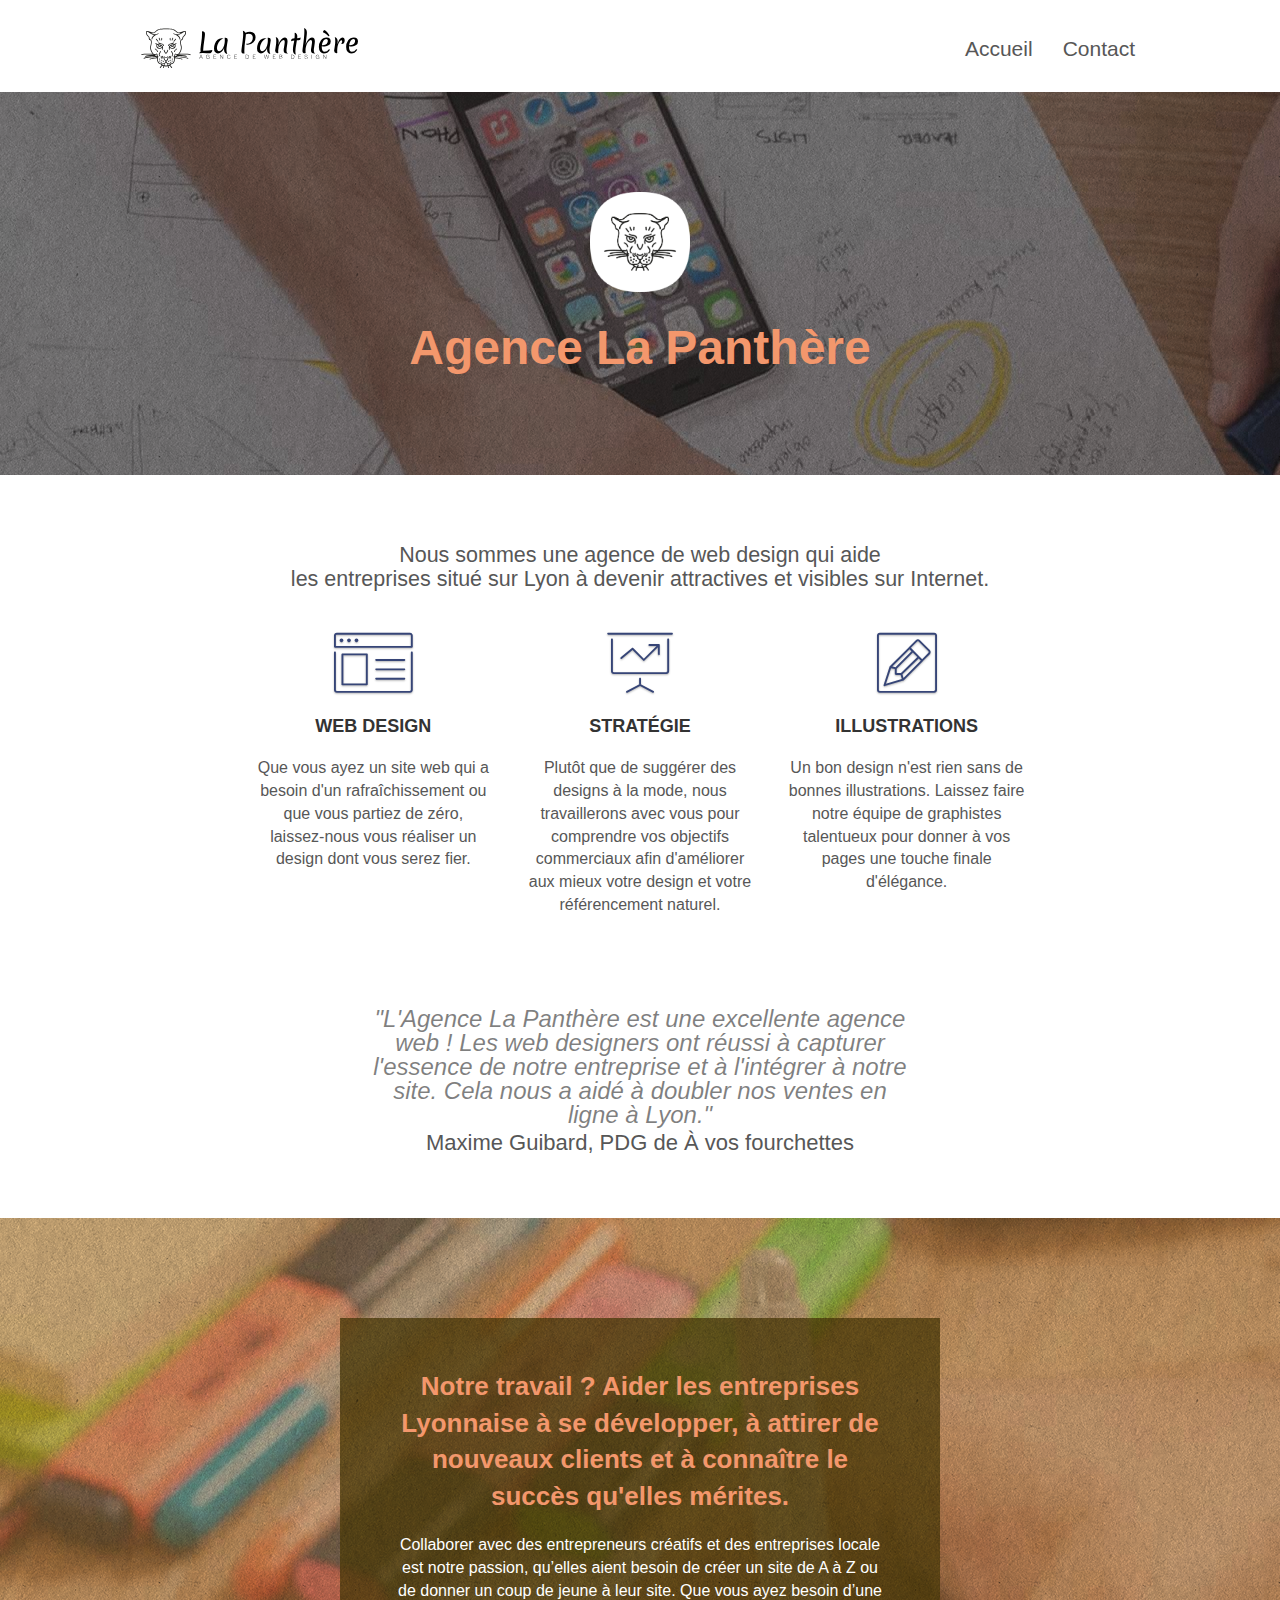
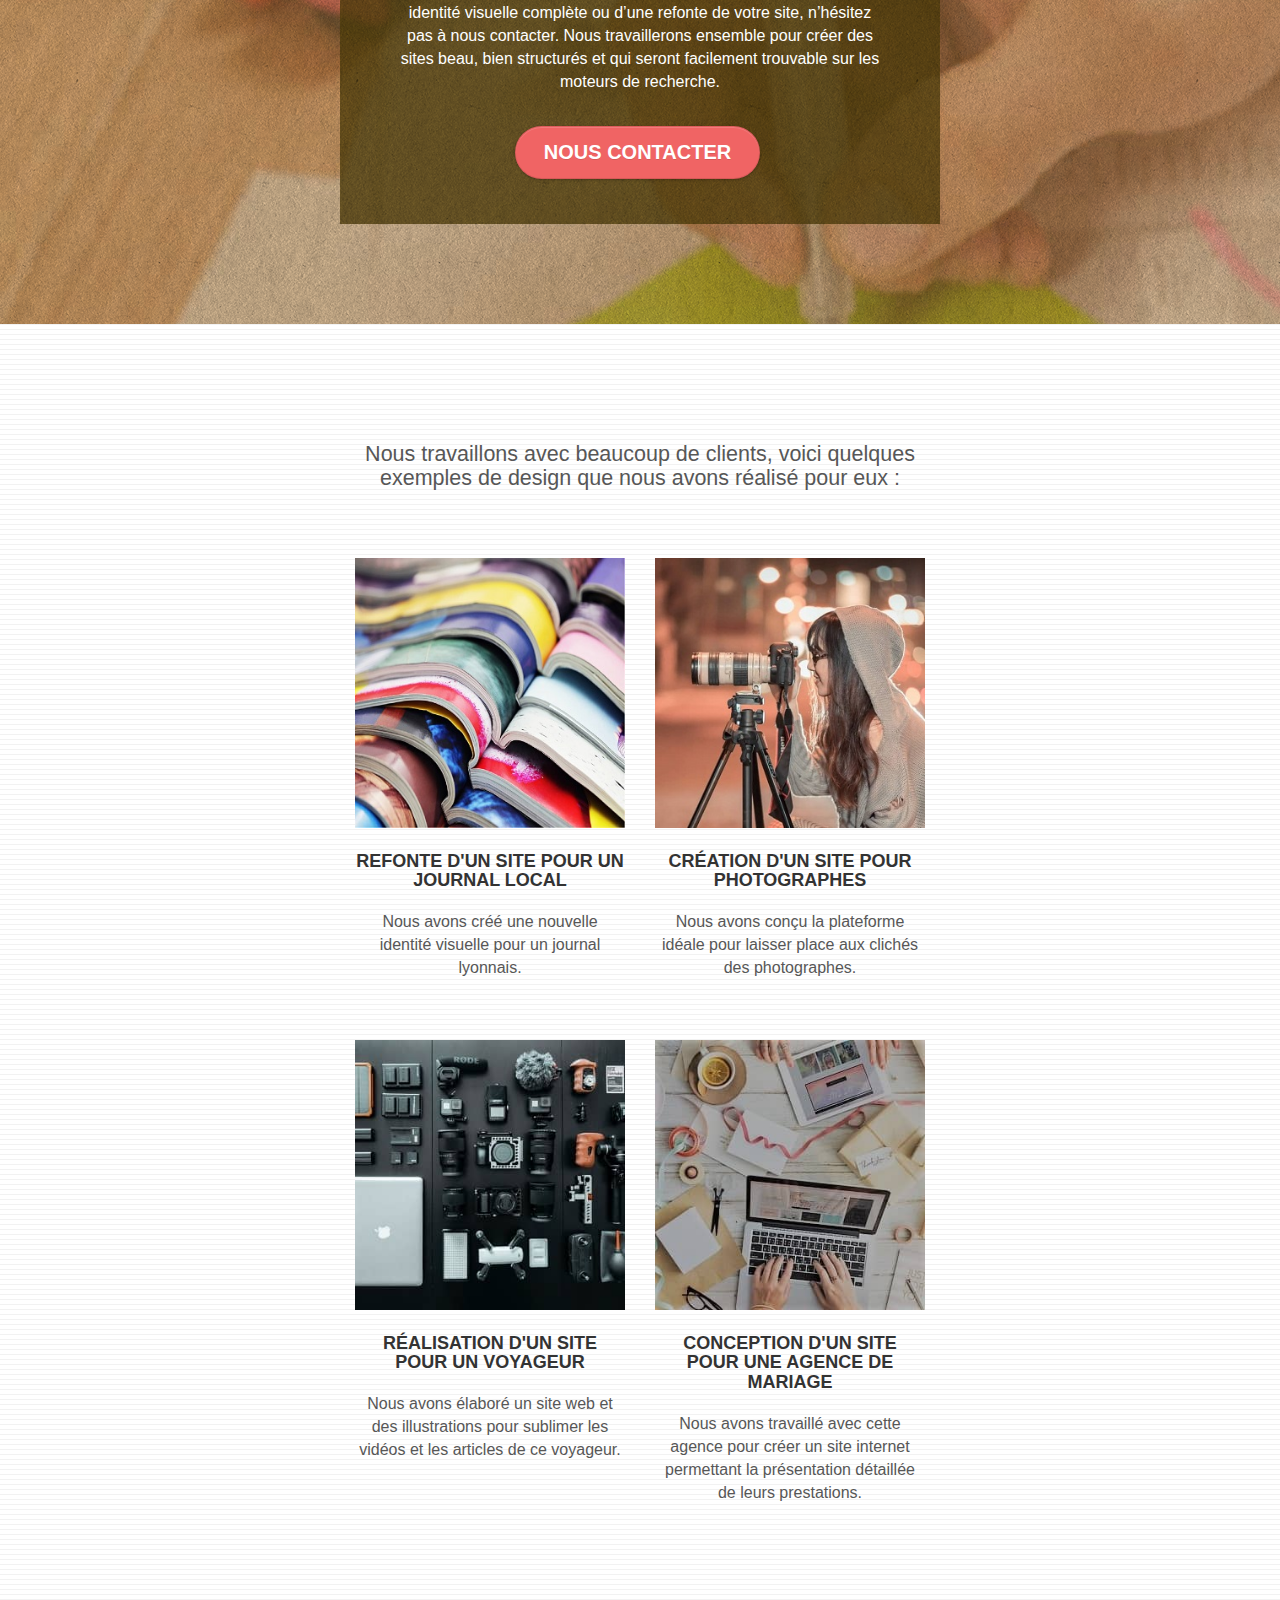
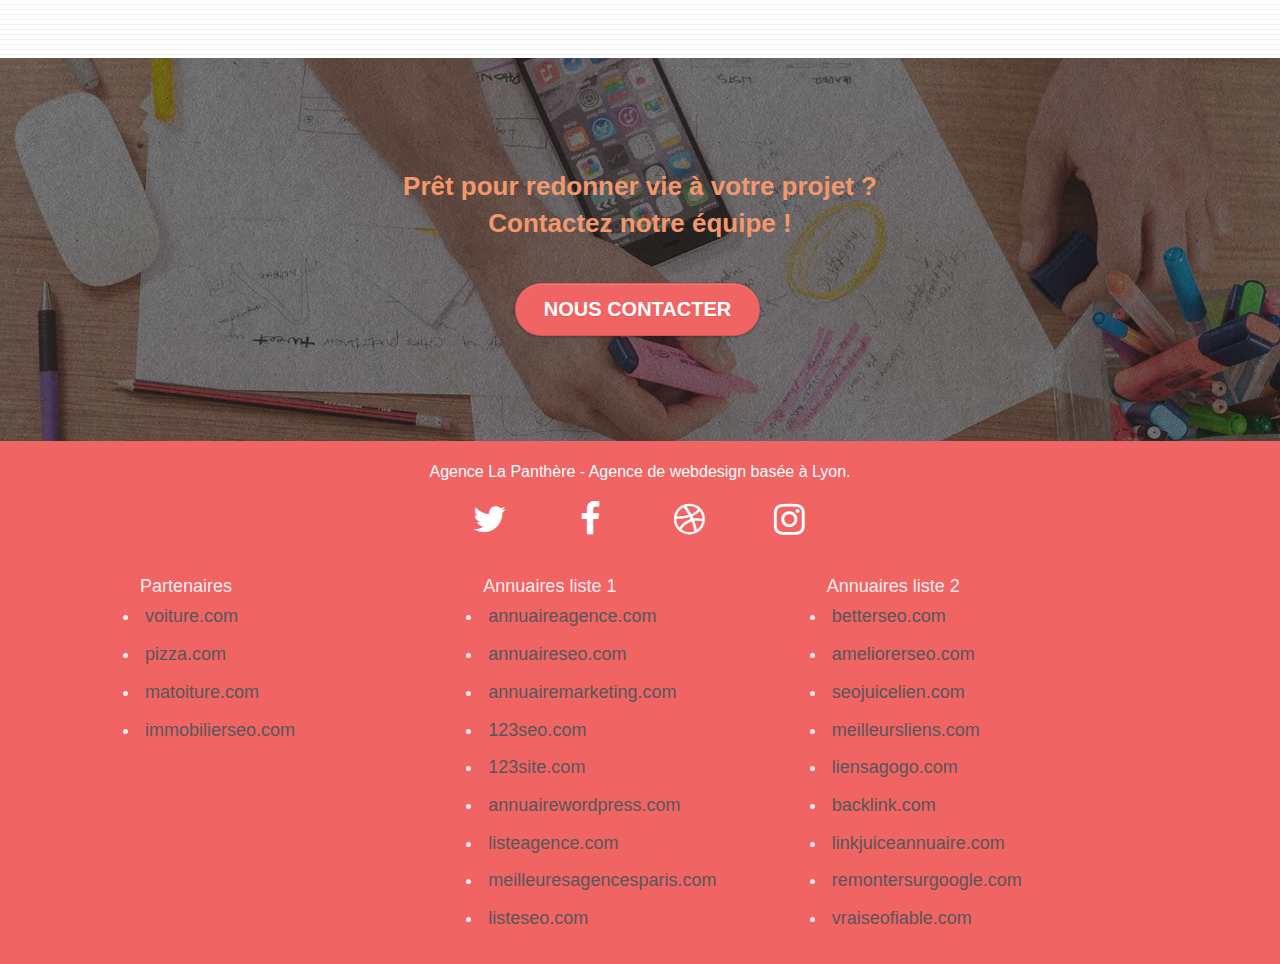
==== commit 8cc42983: "action 14 : taille bouton" ====
--- a/index.html
+++ b/index.html
@@ -216,7 +216,7 @@
 							<p class="text-center white">
 								Agence La Panthère - Agence de webdesign basée à Lyon.
 							</p>
-							<div class="row row-no-gutters social">
+							<div class="row row-no-gutters socials">
 								<div class="col-sm-3">
 									<div class="text-center">
 										<a class="social" href="index.html"><span class="fa fa-twitter icon-md" title="Notre compte Twitter"></span></a>
--- a/style.css
+++ b/style.css
@@ -18,9 +18,15 @@
     padding: 0;
     padding-top: 5px;
 }
+.footer-links ul li{
+    margin-bottom: 12px;
+}
 .footer-links a{
-    outline: none;
-    font-size: 20px;
+    padding: 5px;
+}
+.footer-links a p{
+    margin: 0;
+    font-size: 22px;
 }
 a,
 button {
@@ -708,12 +714,31 @@
     font-size: 20px;
     font-weight: 700;
 }
-
+.socials {
+    display: flex;
+    flex-direction: row;
+    flex-wrap: nowrap;
+    justify-content: space-between;
+    align-items: center;
+    max-width: 400px;
+    margin: auto;
+    padding: 0;
+}
 .social {
-    max-width: 400px;
-    margin: auto auto auto auto;
-}
-
+    display: flex;
+    justify-content: center;
+    align-items: center;
+    margin: auto;
+    padding: 10px;
+    max-width: 50px;
+    text-decoration: none;
+}
+.social:hover,.social:focus{
+    text-decoration: none;
+}
+.social span{
+    transform: scale(1.2);
+}
 strong {
     font-size: 26px;
     line-height: 1.4em;
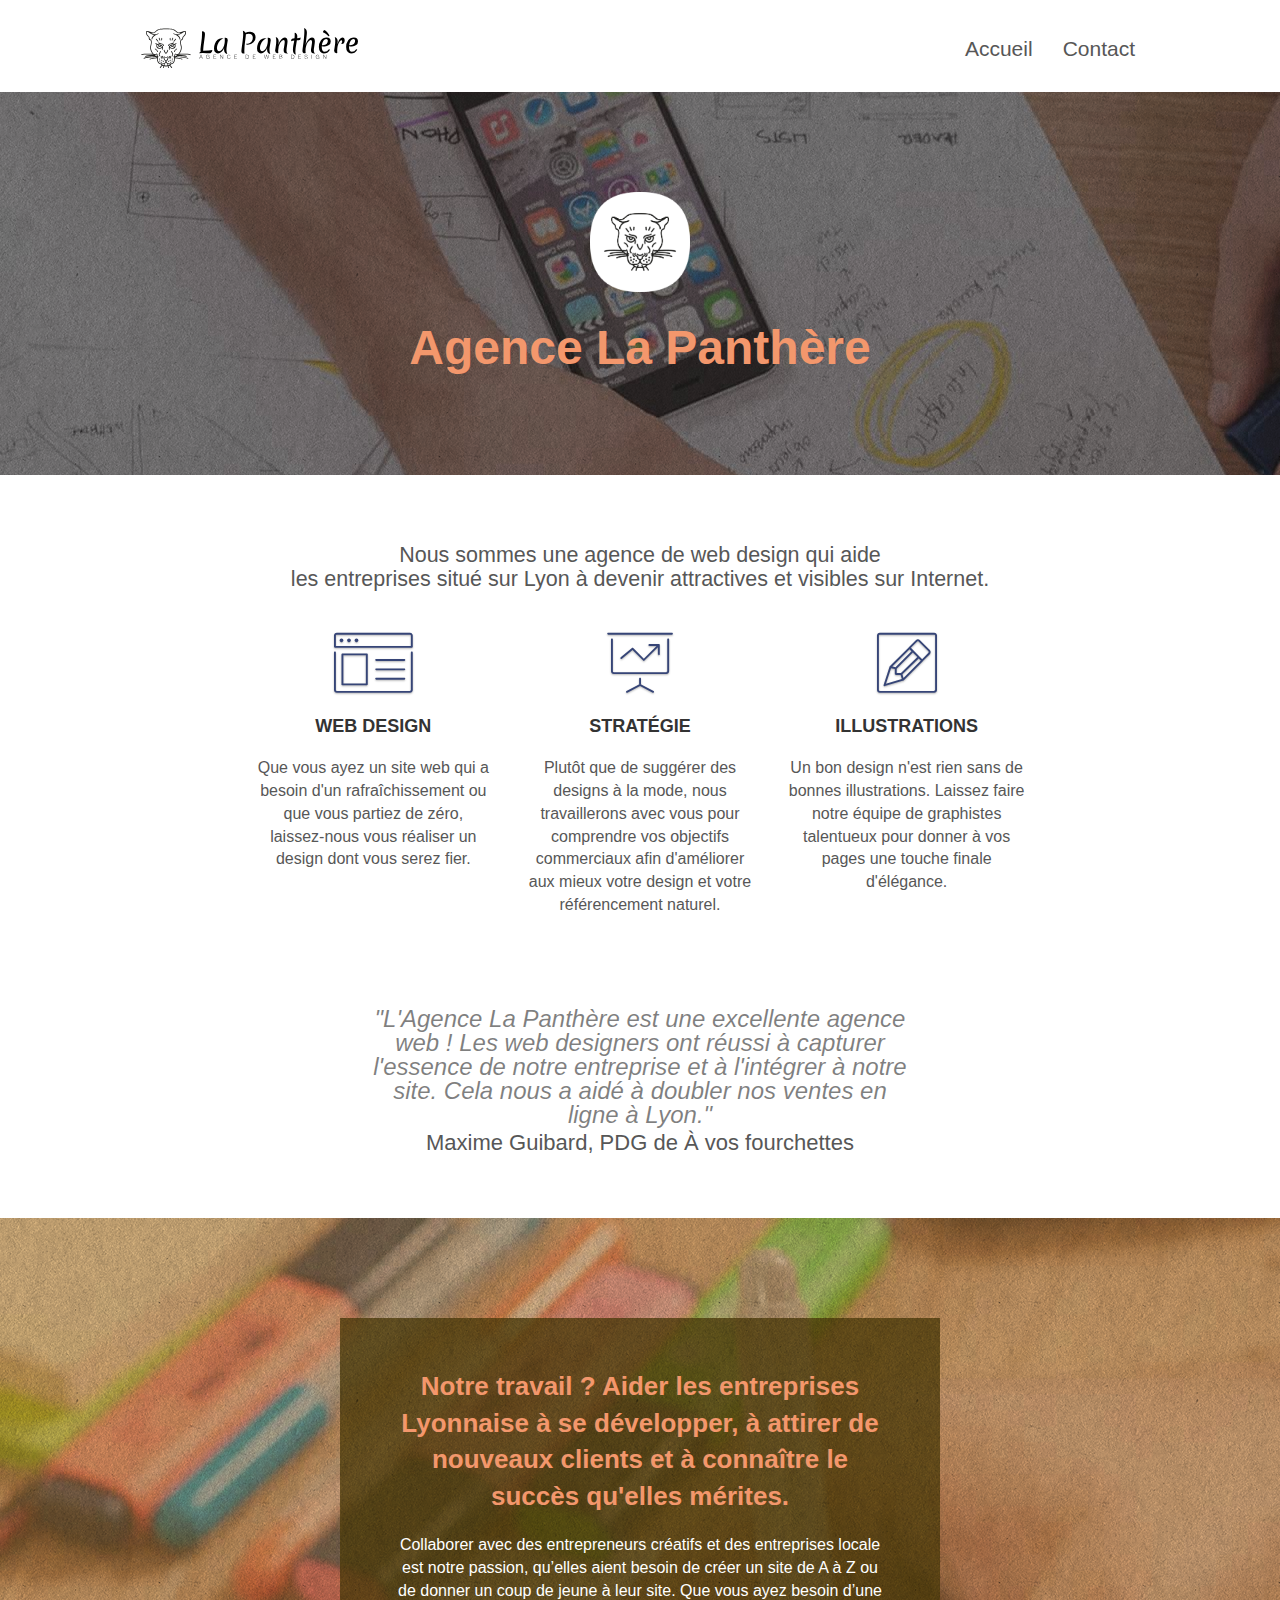
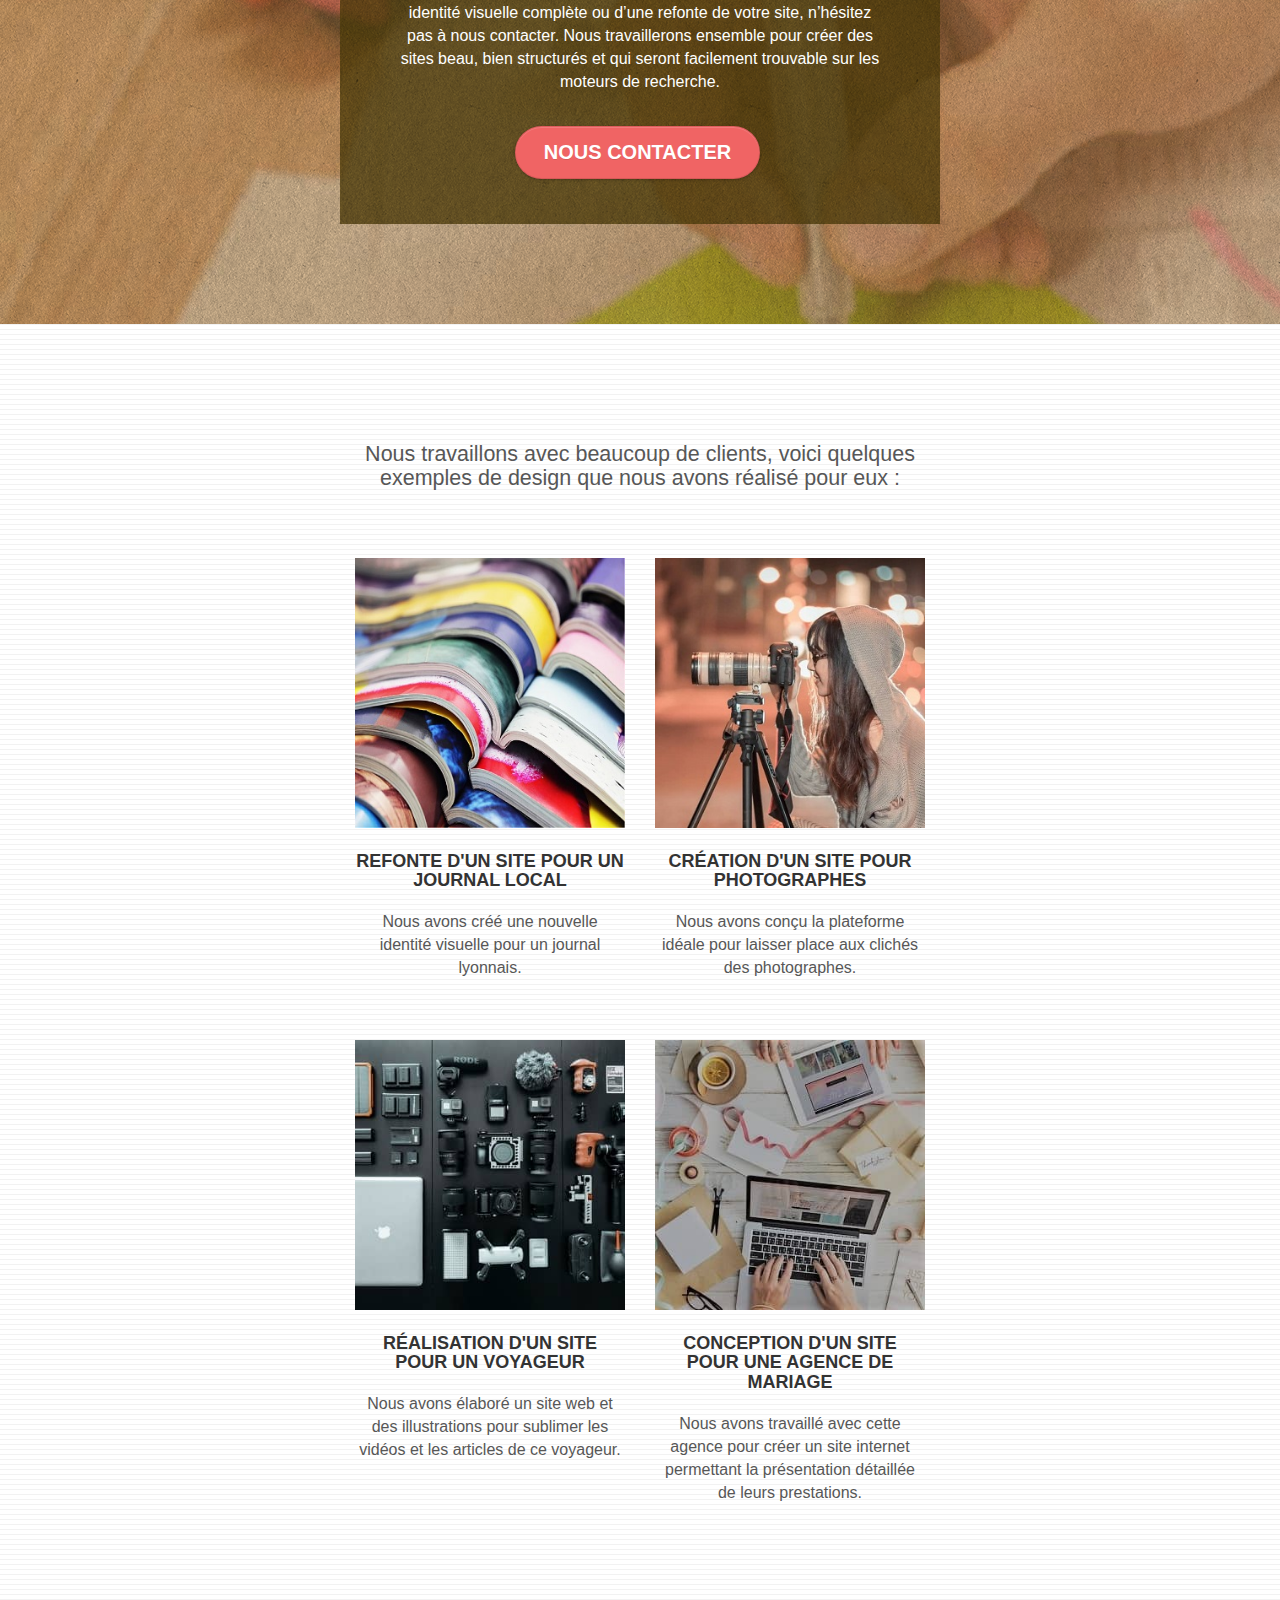
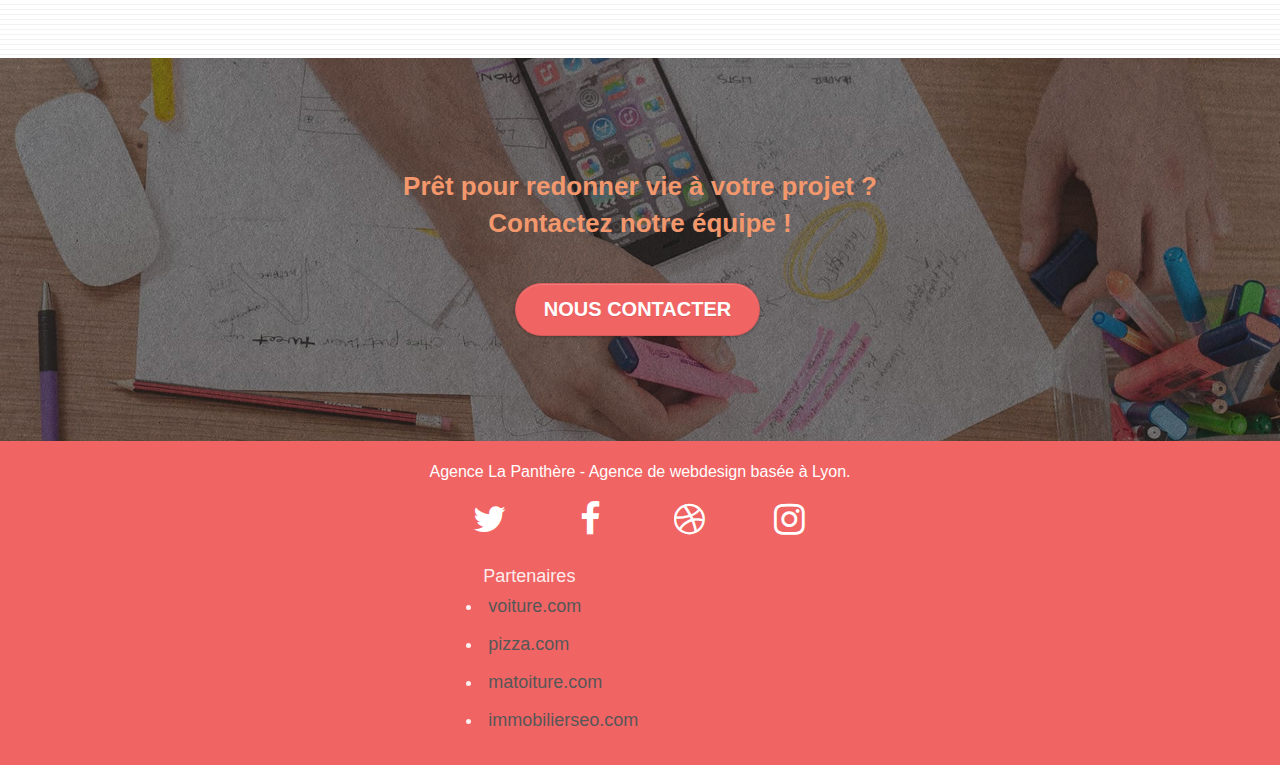
==== commit a52fff2a: "améliorations bonus" ====
--- a/index.html
+++ b/index.html
@@ -1,5 +1,5 @@
 <!doctype html>
-<html lang="Default">
+<html lang="fr">
 	<head>
 		<meta charset="utf-8">
 		<title>La Panthère - webdesign pour entreprise Lyonnaise</title>
@@ -23,7 +23,7 @@
 	</head>
 	<body>
 		<!-- Principal conteneur -->
-		<div class="page-container">	
+		<div class="page-container">
 			<!-- bloc-0 -->
 			<header class="bloc bgc-white l-bloc " id="bloc-0">
 				<div class="container bloc-sm">
@@ -241,39 +241,11 @@
 							<div class="row footer-links">
 								<div class="col-sm-4">
 									Partenaires
-										<ul>
-											<li><a href="voiture.com">voiture.com</a></li>
-											<li><a href="pizza.com">pizza.com</a></li>
-											<li><a href="matoiture.com">matoiture.com</a></li>
-											<li><a href="immobilierseo.com">immobilierseo.com</a></li>
-										</ul>		
-								</div>
-								<div class="col-sm-4">
-									Annuaires liste 1
 									<ul>
-										<li><a href="annuaireagence.com">annuaireagence.com</a></li>
-										<li><a href="annuaireseo.com">annuaireseo.com</a></li>
-										<li><a href="annuairemarketing.com">annuairemarketing.com</a></li>
-										<li><a href="123seoture.com">123seo.com</a></li>
-										<li><a href="123site.com">123site.com</a></li>
-										<li><a href="annuairewordpress.com">annuairewordpress.com</a></li>
-										<li><a href="listeagence.com">listeagence.com</a></li>
-										<li><a href="meilleuresagencesparis.com">meilleuresagencesparis.com</a></li>
-										<li><a href="listeseo.com">listeseo.com</a></li>
-									</ul>
-								</div>
-								<div class="col-sm-4">
-									Annuaires liste 2
-									<ul>
-										<li><a href="betterseo.com">betterseo.com</a></li>
-										<li><a href="ameliorerseo.com">ameliorerseo.com</a></li>
-										<li><a href="seojuicelien.com">seojuicelien.com</a></li>
-										<li><a href="meilleursliens.com">meilleursliens.com</a></li>
-										<li><a href="liensagogo.com">liensagogo.com</a></li>
-										<li><a href="backlink.com">backlink.com</a></li>
-										<li><a href="linkjuiceannuaire.com">linkjuiceannuaire.com</a></li>
-										<li><a href="remontersurgoogle.com">remontersurgoogle.com</a></li>
-										<li><a href="vraiseofiable.com">vraiseofiable.com</a></li>
+										<li><a href="voiture.com">voiture.com</a></li>
+										<li><a href="pizza.com">pizza.com</a></li>
+										<li><a href="matoiture.com">matoiture.com</a></li>
+										<li><a href="immobilierseo.com">immobilierseo.com</a></li>
 									</ul>
 								</div>
 							</div>
--- a/style.css
+++ b/style.css
@@ -12,7 +12,10 @@
     border: none;
 }
 .footer-links{
-    margin-top: 30px;
+    display: flex;
+    justify-content: center;
+    align-items: flex-start;
+    margin-top: 20px;
 }
 .footer-links ul{
     padding: 0;
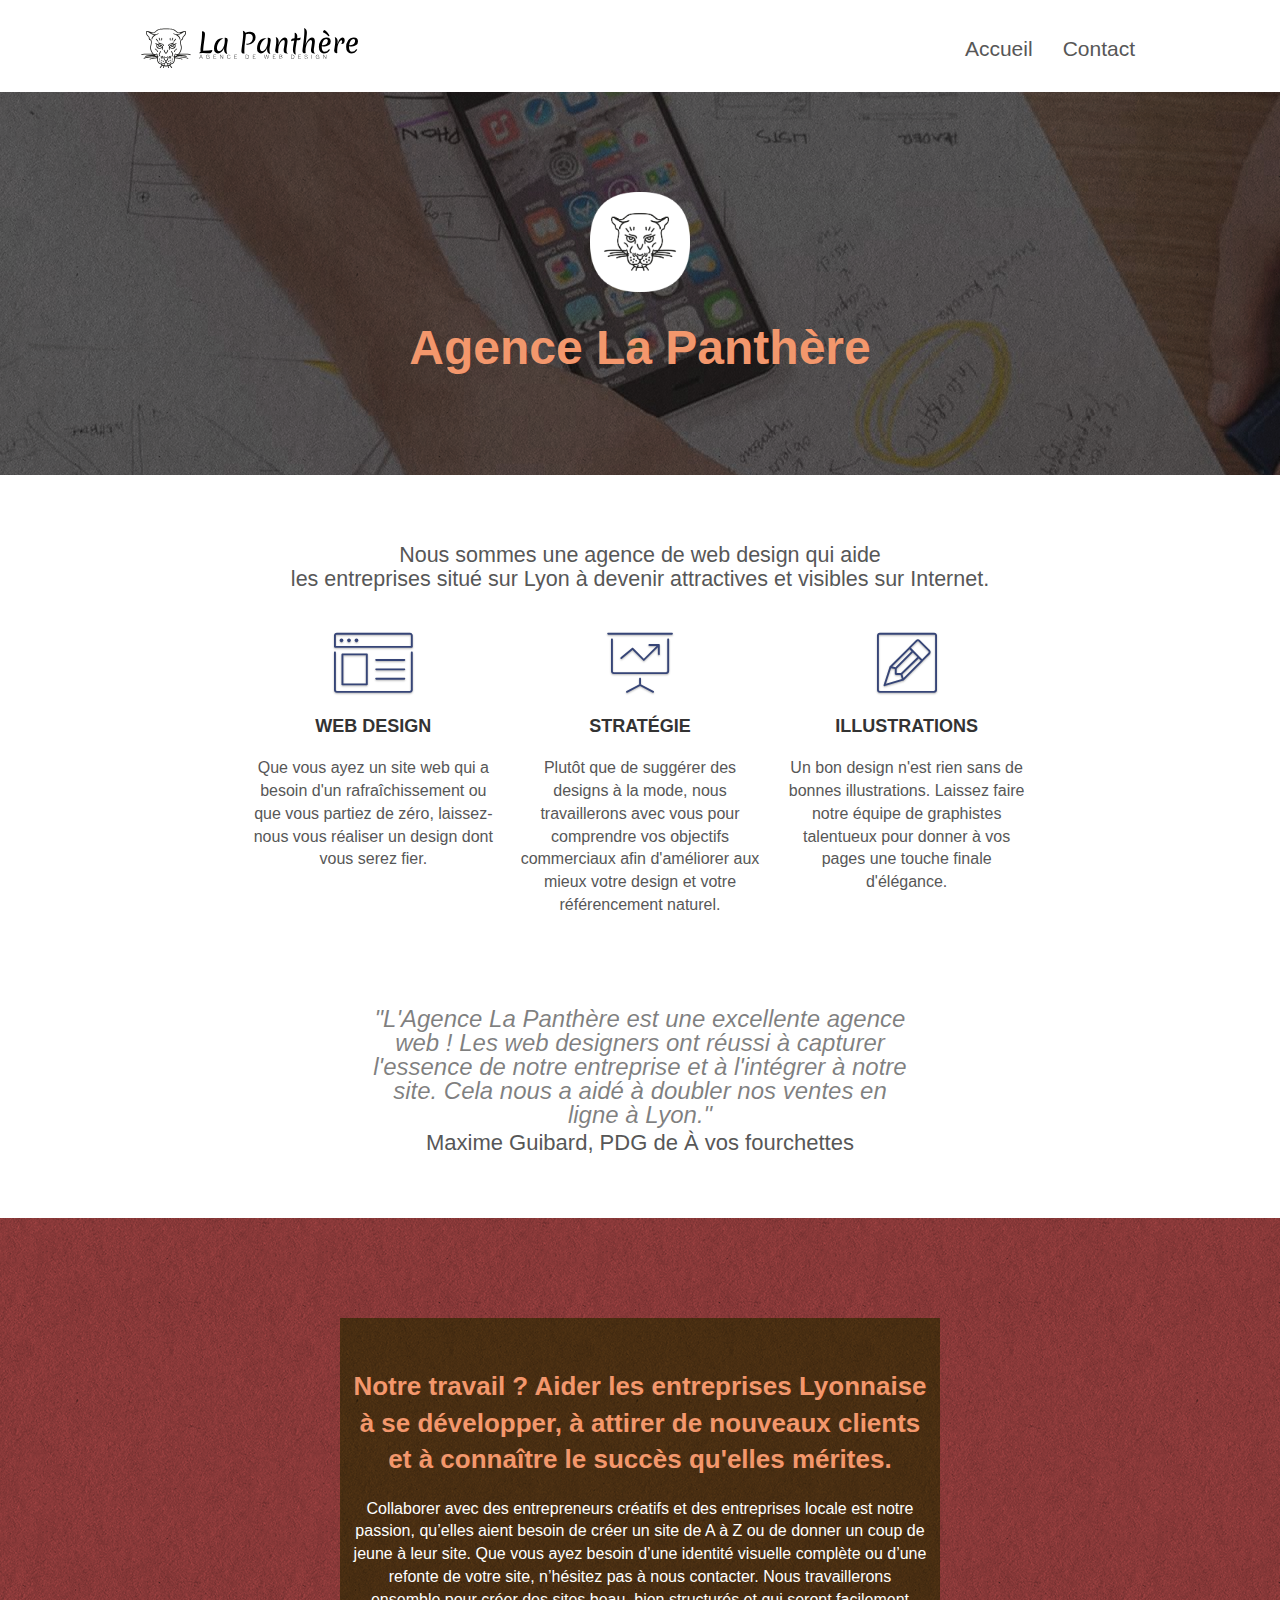
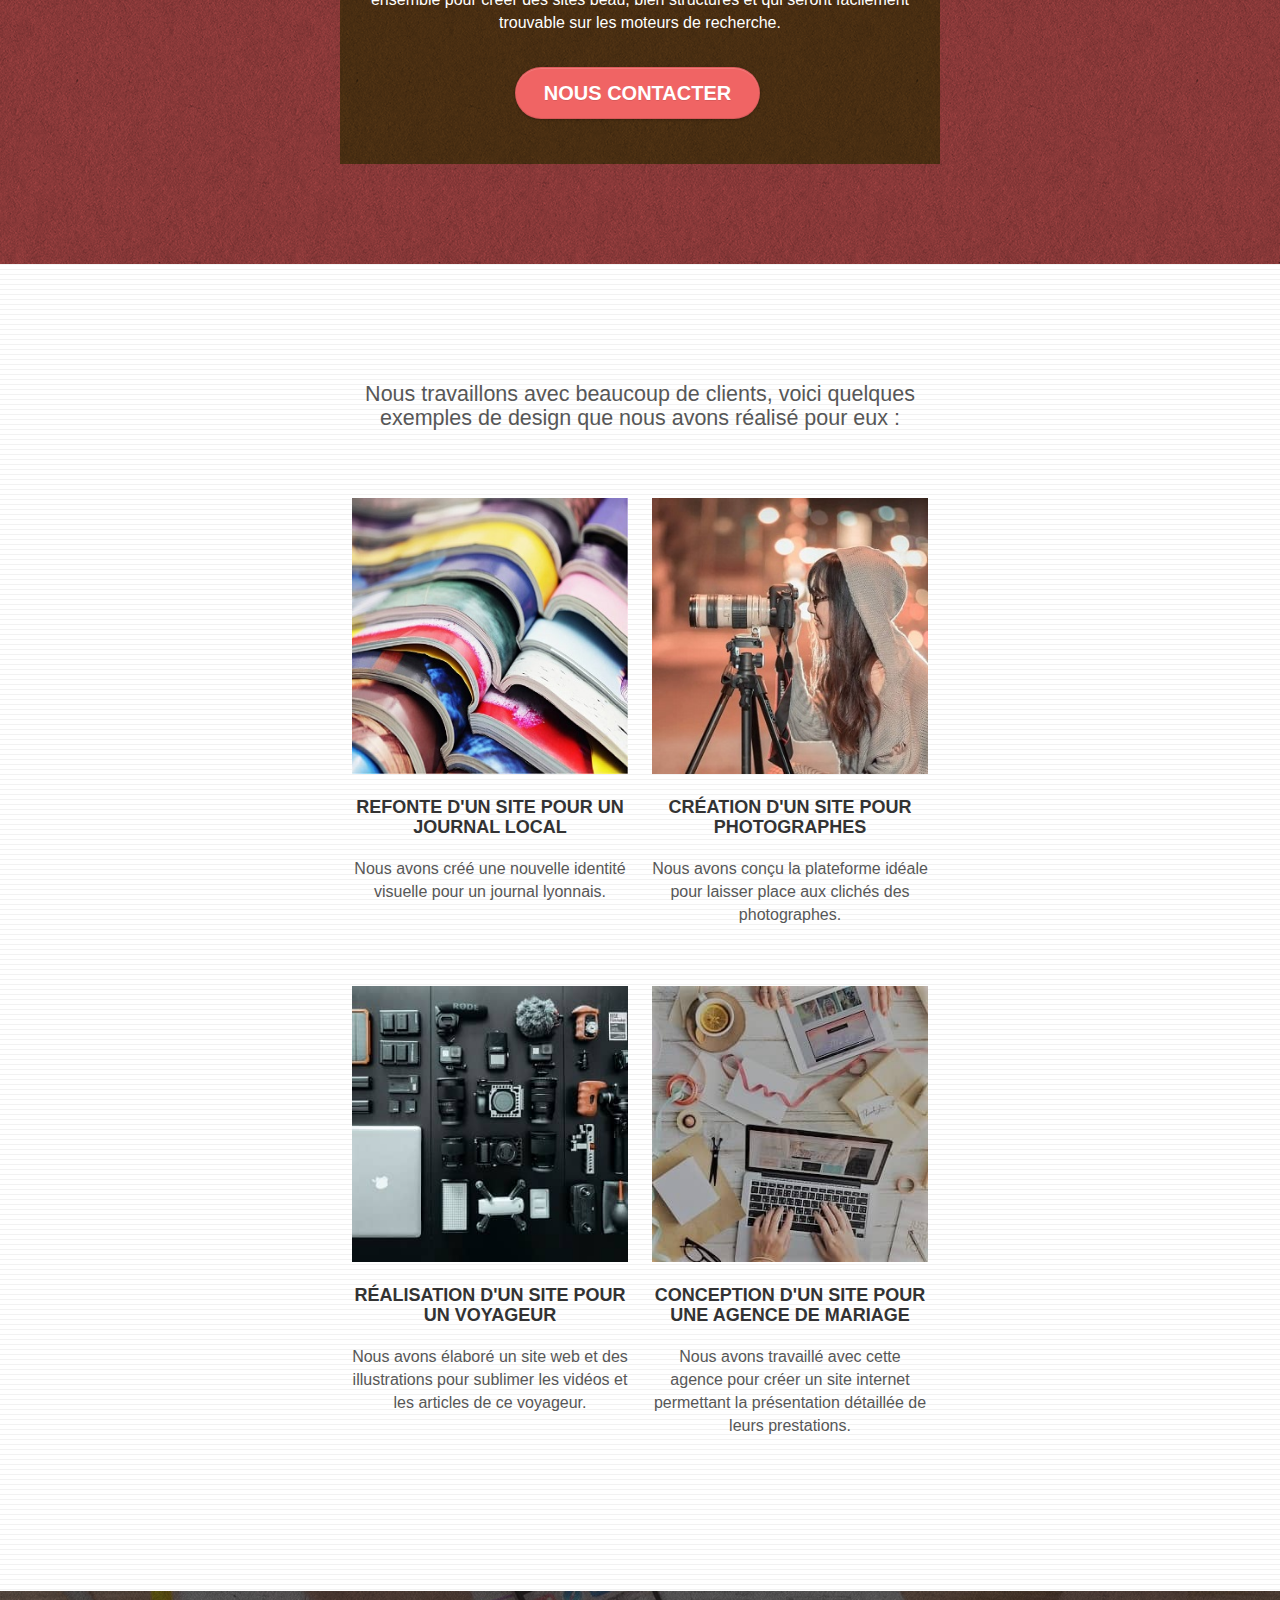
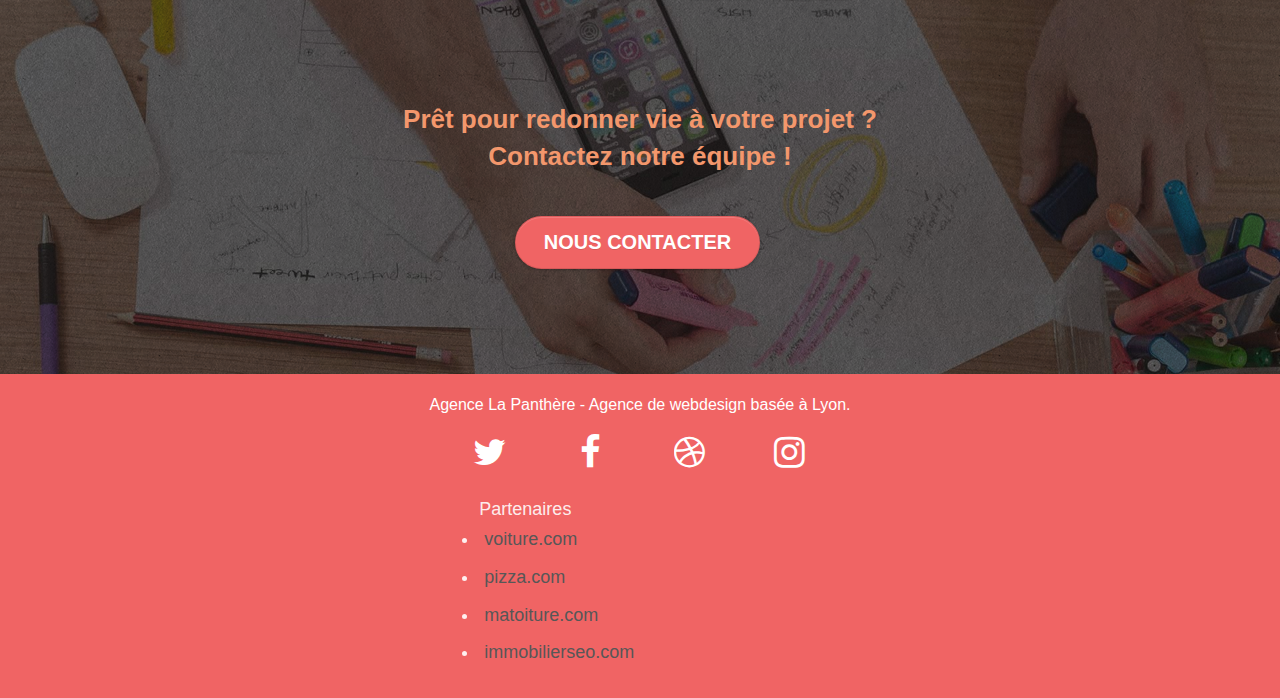
==== commit 9124f8b2: "améliorations bonus" ====
--- a/index.html
+++ b/index.html
@@ -118,9 +118,9 @@
 					</div>
 				</section>
 				<!-- bloc-2-services END -->
-
+				
 				<!-- bloc-3-what-i-do -->
-				<section class="bloc tc-white bgc-atomic-tangerine bg-presentation d-bloc bloc-bg-texture texture-paper b-parallax" id="bloc-3-what-i-do">
+				<section class="bloc d-bloc bloc-bg-texture texture-paper b-parallax bg-presentation tc-white bgc-atomic-tangerine" id="bloc-3-what-i-do">
 					<div class="container bloc-lg">
 						<div class="row tight-width-whitespace black-background">
 							<div class="col-sm-12">
@@ -130,9 +130,9 @@
 								<p class="text-center white">
 									Collaborer avec des entrepreneurs créatifs et des entreprises locale est notre passion, qu’elles aient besoin de créer un site de A à Z ou de donner un coup de jeune à leur site. Que vous ayez besoin d’une identité visuelle complète ou d’une refonte de votre site, n’hésitez pas à nous contacter. Nous travaillerons ensemble pour créer des sites beau, bien structurés et qui seront facilement trouvable sur les moteurs de recherche.
 								</p>
-								<div class="col-sm-12 text-center">
-									<a href="page2.html" class="btn btn-atomic-tangerine btn-clean btn-rd btn-lg cta-hero">Nous Contacter</a>
-								</div>
+							</div>
+							<div class="col-sm-12 text-center">
+								<a href="page2.html" class="btn btn-atomic-tangerine btn-clean btn-rd btn-lg cta-hero">Nous Contacter</a>
 							</div>
 						</div>
 					</div>
--- a/style.css
+++ b/style.css
@@ -115,6 +115,7 @@
 
 .texture-paper::before {
     background: url("img/texture-paper.png");
+    background-color: rgb(0, 0, 0, 0.25);
     background-size: 280px 280px;
 }
 
@@ -778,6 +779,8 @@
 }
 
 .portfolio-thumb {
+    width: 320px;
+    margin: auto;
     margin-bottom: 24px;
 }
 
@@ -792,7 +795,9 @@
 
 .black-background {
     background-color: rgb(100, 77, 15,0.8);
-    padding: 40px 40px 40px 40px;
+    padding: 0;
+    padding-top: 40px;
+    padding-bottom: 40px;
 }
 
 .bold-link {
@@ -809,7 +814,7 @@
 }
 
 .bgc-atomic-tangerine {
-    background: #F06464;
+    background-color: #F06464;
 }
 
 .tc-white {
@@ -1092,6 +1097,9 @@
         padding-left: 0;
         padding-right: 0;
     }
+    .portfolio-thumb{
+        width: 90%;
+    }
 }
 
 @media (max-width: 767px) {
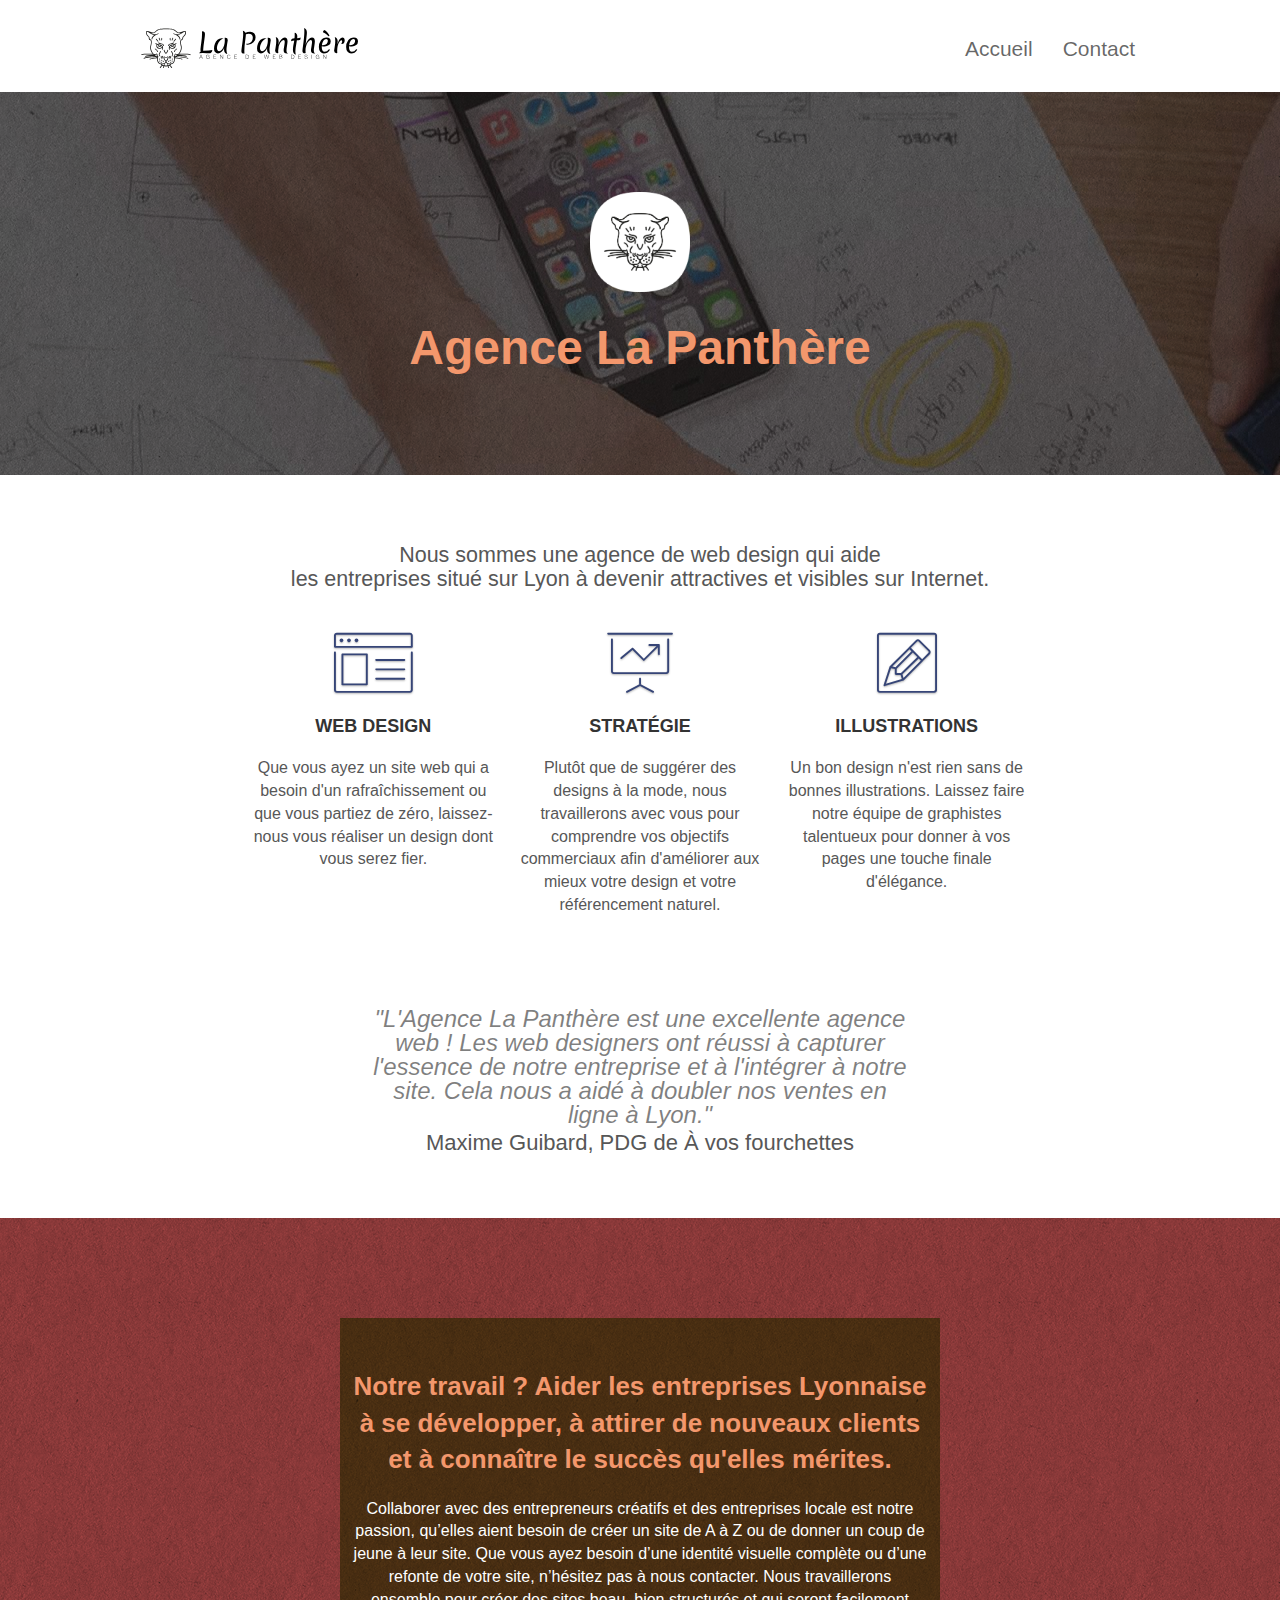
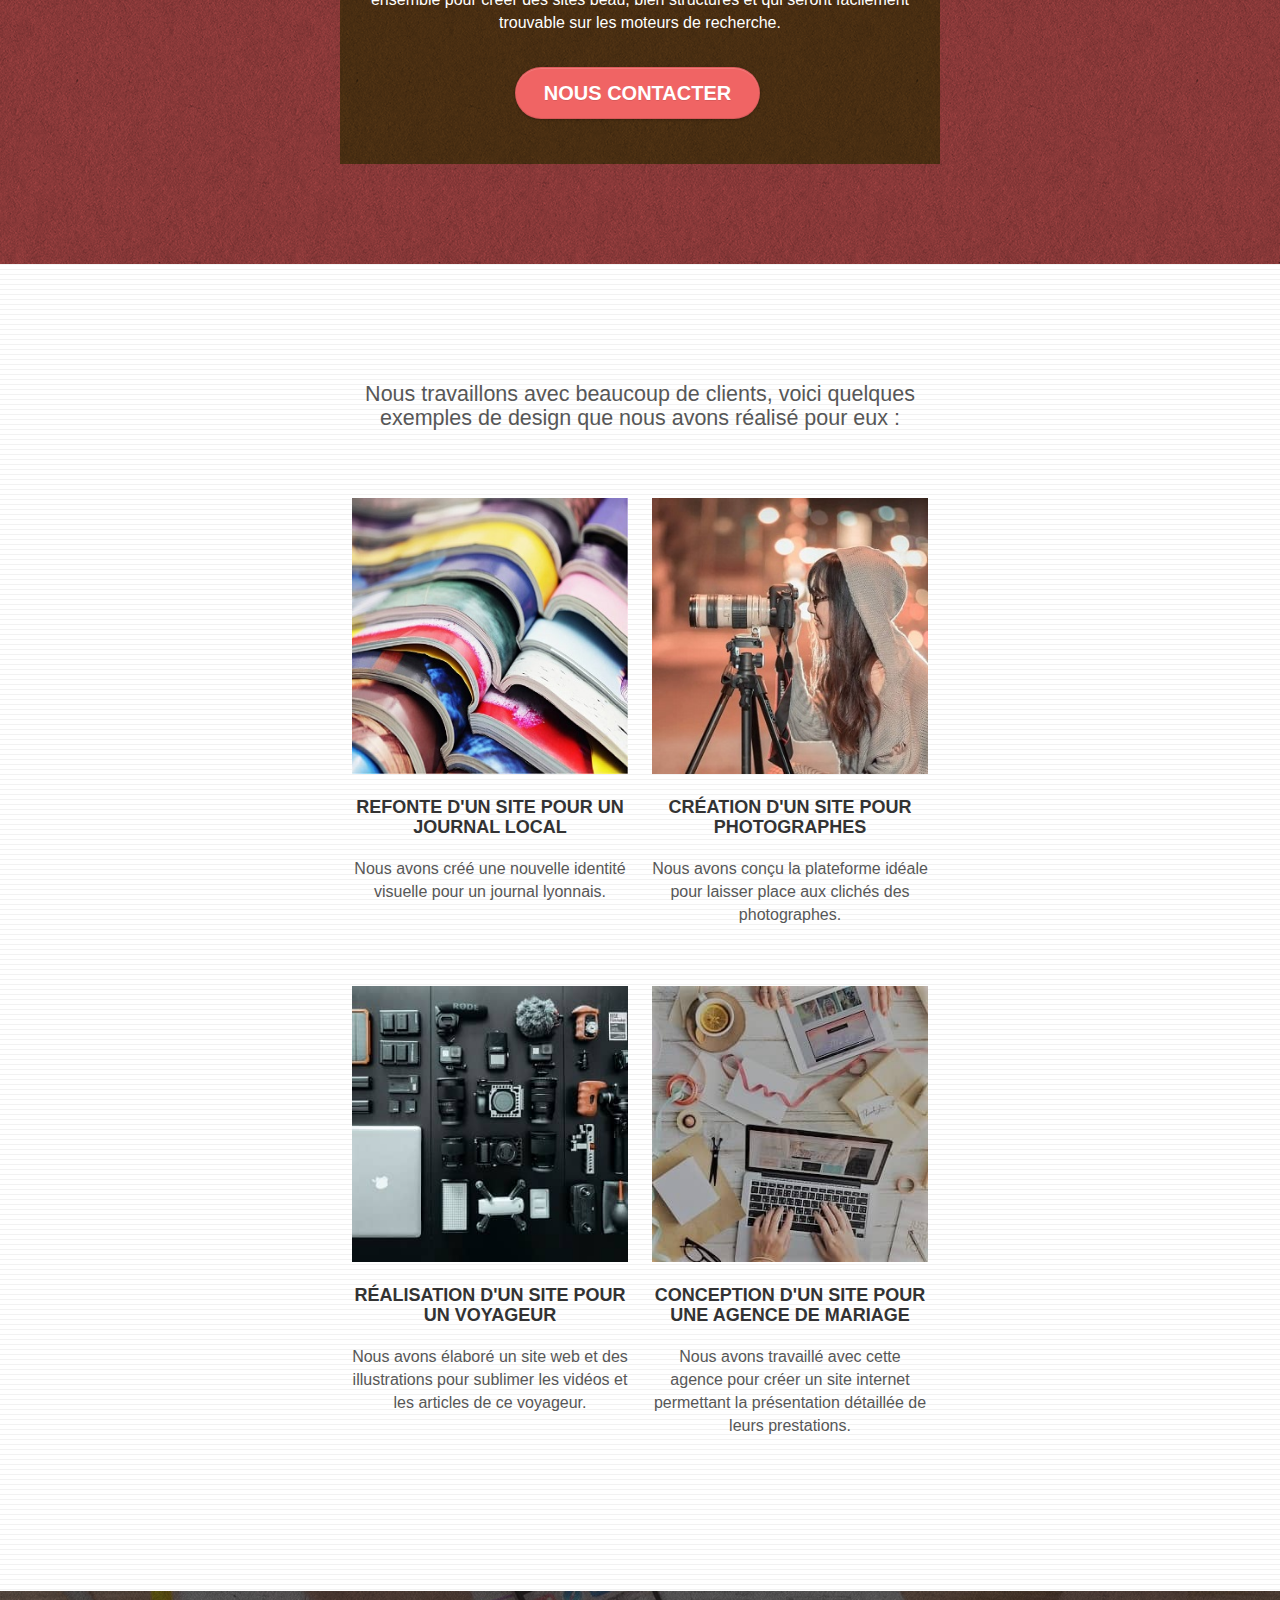
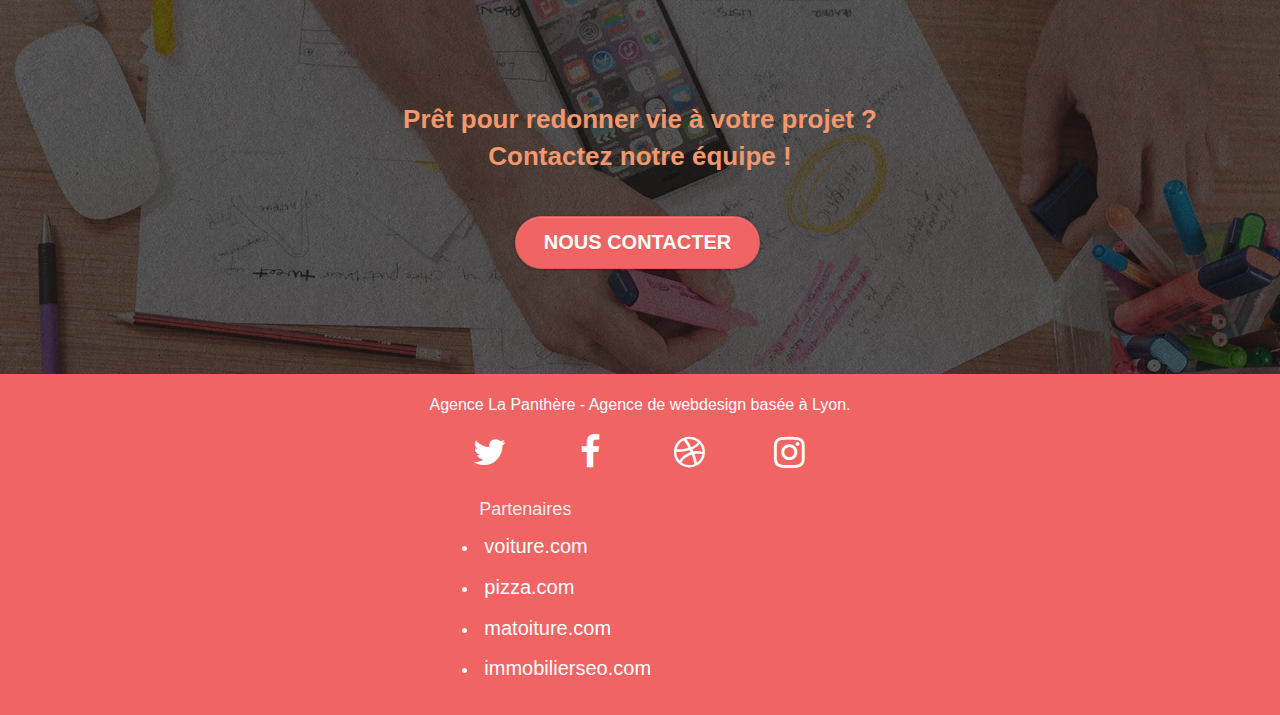
==== commit e52521bf: "corrections supplémentaires" ====
--- a/index.html
+++ b/index.html
@@ -30,7 +30,7 @@
 					<nav class="navbar row">
 						<div class="navbar-header">
 							<a class="navbar-brand" href="index.html"><img src="img/agence-la-panthere-monochrome.svg" alt="Bannière de l'Agence La Panthère" height="40" /></a>
-							<button id="nav-toggle" type="button" class="ui-navbar-toggle navbar-toggle" data-toggle="collapse" data-target=".navbar-1" aria-labelledby="Boutons de navigations">
+							<button id="nav-toggle" type="button" class="ui-navbar-toggle navbar-toggle" data-toggle="collapse" data-target=".navbar-1" aria-label="Boutons de navigations">
 								<span class="sr-only">Toggle navigation</span><span class="icon-bar"></span><span class="icon-bar"></span><span class="icon-bar"></span>
 							</button>
 						</div>
@@ -73,7 +73,7 @@
 						<div class="row voffset-lg med-width-whitespace">
 							<div class="col-sm-4">
 								<div class="text-center">
-									<span class="et-icon-browser sm-shadow icon-dark-slate-blue icons icon-lg" aria-labelledby="Icône du point Web Design"></span>
+									<span class="et-icon-browser sm-shadow icon-dark-slate-blue icons icon-lg" aria-label="Icône du point Web Design"></span>
 								</div>
 								<h2 class="mg-md text-center">
 									Web design
@@ -84,7 +84,7 @@
 							</div>
 							<div class="col-sm-4">
 								<div class="text-center">
-									<span class="et-icon-presentation sm-shadow icon-dark-slate-blue icons icon-lg" aria-labelledby="Icône du point Stratégie"></span>
+									<span class="et-icon-presentation sm-shadow icon-dark-slate-blue icons icon-lg" aria-label="Icône du point Stratégie"></span>
 								</div>
 								<h2 class="mg-md text-center">
 									Stratégie
@@ -95,7 +95,7 @@
 							</div>
 							<div class="col-sm-4">
 								<div class="text-center">
-									<span class="et-icon-edit sm-shadow icon-dark-slate-blue icons icon-lg" aria-labelledby="Icône du point Illustrations"></span>
+									<span class="et-icon-edit sm-shadow icon-dark-slate-blue icons icon-lg" aria-label="Icône du point Illustrations"></span>
 								</div>
 								<h2 class="mg-md text-center">
 									Illustrations
@@ -118,7 +118,7 @@
 					</div>
 				</section>
 				<!-- bloc-2-services END -->
-				
+
 				<!-- bloc-3-what-i-do -->
 				<section class="bloc d-bloc bloc-bg-texture texture-paper b-parallax bg-presentation tc-white bgc-atomic-tangerine" id="bloc-3-what-i-do">
 					<div class="container bloc-lg">
@@ -219,22 +219,22 @@
 							<div class="row row-no-gutters socials">
 								<div class="col-sm-3">
 									<div class="text-center">
-										<a class="social" href="index.html"><span class="fa fa-twitter icon-md" title="Notre compte Twitter"></span></a>
-									</div>
-								</div>
-								<div class="col-sm-3">
-									<div class="text-center">
-										<a class="social" href="index.html"><span class="fa fa-facebook icon-md" title="Notre compte Facebook"></span></a>
-									</div>
-								</div>
-								<div class="col-sm-3">
-									<div class="text-center">
-										<a class="social" href="index.html"><span class="fa fa-dribbble icon-md" title="Notre compte Dribble"></span></a>
-									</div>
-								</div>
-								<div class="col-sm-3">
-									<div class="text-center">
-										<a class="social" href="index.html"><span class="fa fa-instagram icon-md" title="Notre compte Instagram"></span></a>
+										<a class="social" href="https://twitter.com/AgenceLaPanthere"><span class="fa fa-twitter icon-md" title="Notre compte Twitter"></span></a>
+									</div>
+								</div>
+								<div class="col-sm-3">
+									<div class="text-center">
+										<a class="social" href="https://facebook.com/AgenceLaPanthere"><span class="fa fa-facebook icon-md" title="Notre compte Facebook"></span></a>
+									</div>
+								</div>
+								<div class="col-sm-3">
+									<div class="text-center">
+										<a class="social" href="https://dribbble.com/AgenceLaPanthere"><span class="fa fa-dribbble icon-md" title="Notre compte Dribble"></span></a>
+									</div>
+								</div>
+								<div class="col-sm-3">
+									<div class="text-center">
+										<a class="social" href="https://www.instagram.com/AgenceLaPanthere"><span class="fa fa-instagram icon-md" title="Notre compte Instagram"></span></a>
 									</div>
 								</div>
 							</div>
--- a/style.css
+++ b/style.css
@@ -19,17 +19,20 @@
 }
 .footer-links ul{
     padding: 0;
-    padding-top: 5px;
+    padding-top: 10px;
 }
 .footer-links ul li{
     margin-bottom: 12px;
 }
+a{
+    font-family: "helvetica";
+    font-weight: 400;
+}
 .footer-links a{
     padding: 5px;
-}
-.footer-links a p{
     margin: 0;
-    font-size: 22px;
+    font-size: 20px;
+    color: white;
 }
 a,
 button {
@@ -670,8 +673,7 @@
 h6,
 p,
 label,
-.btn,
-a {
+.btn{
     font-family: "helvetica";
     font-weight: 400;
     color: #575757!important;
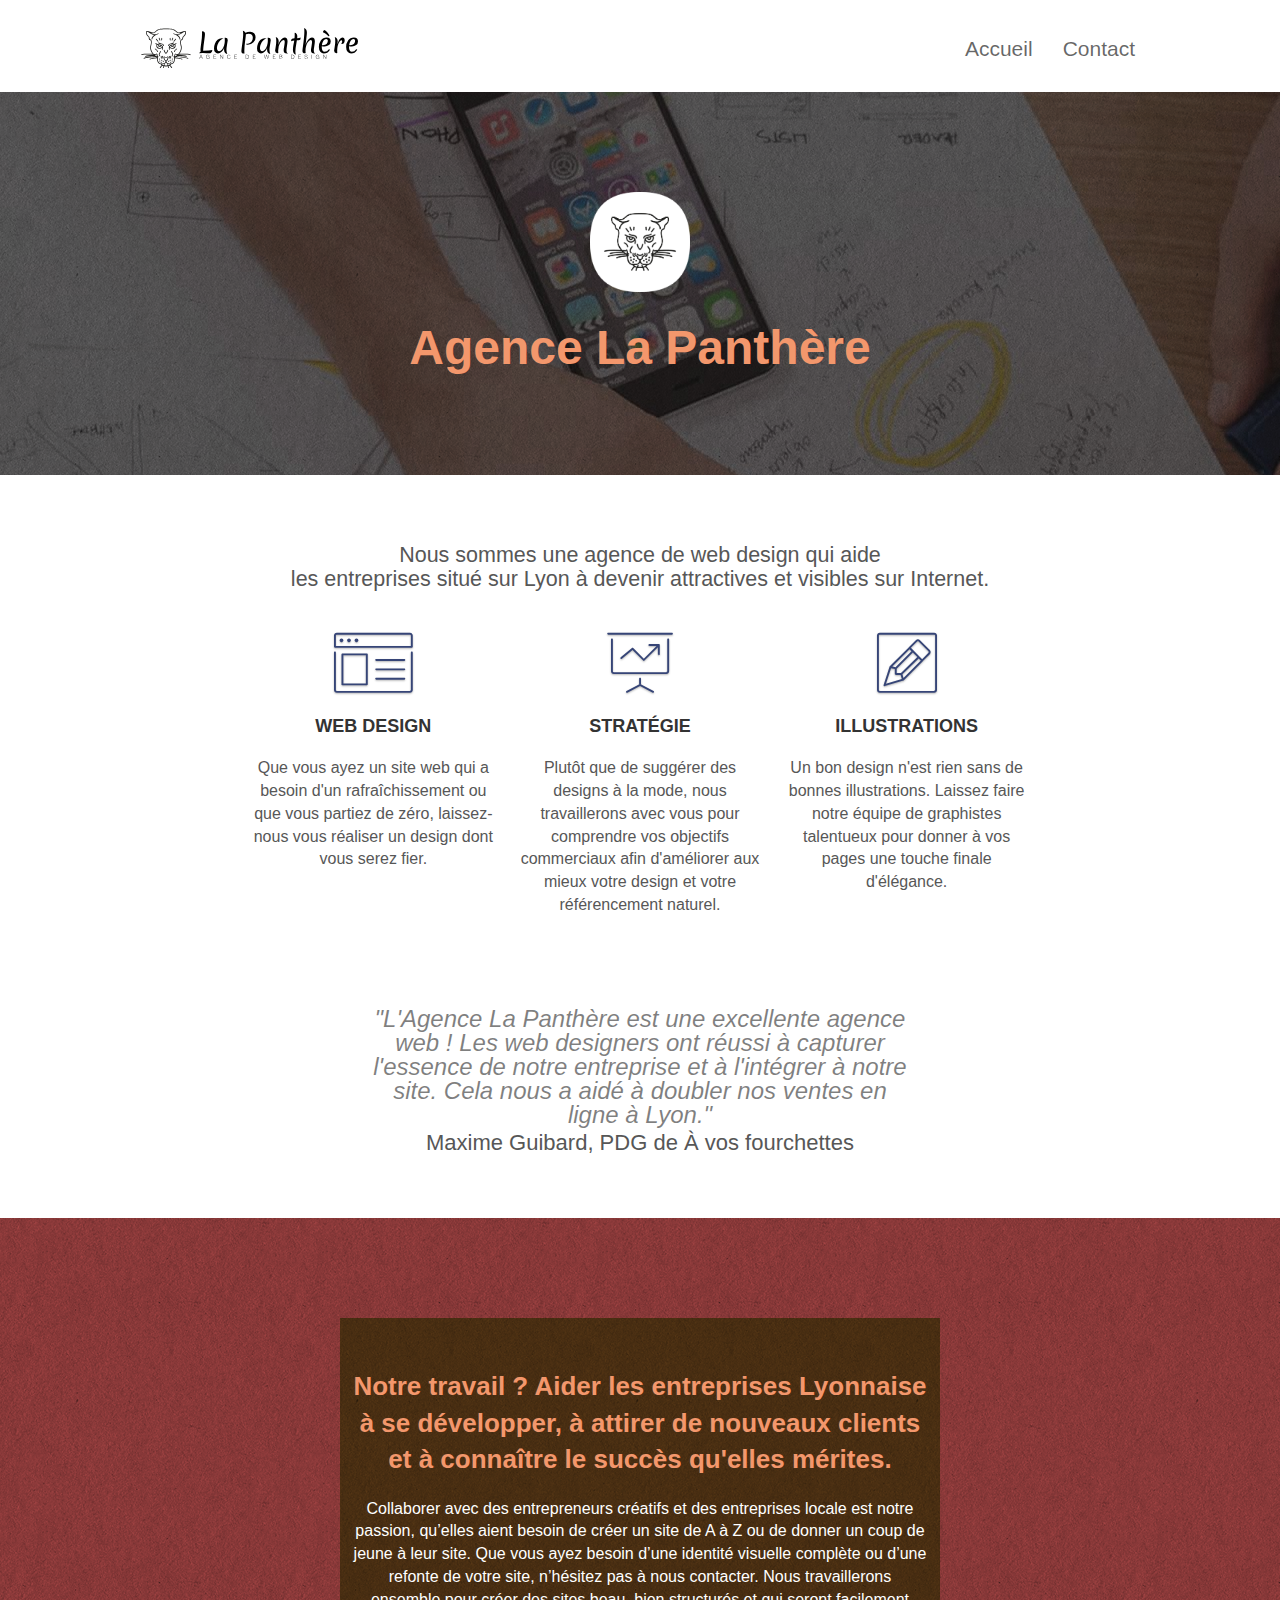
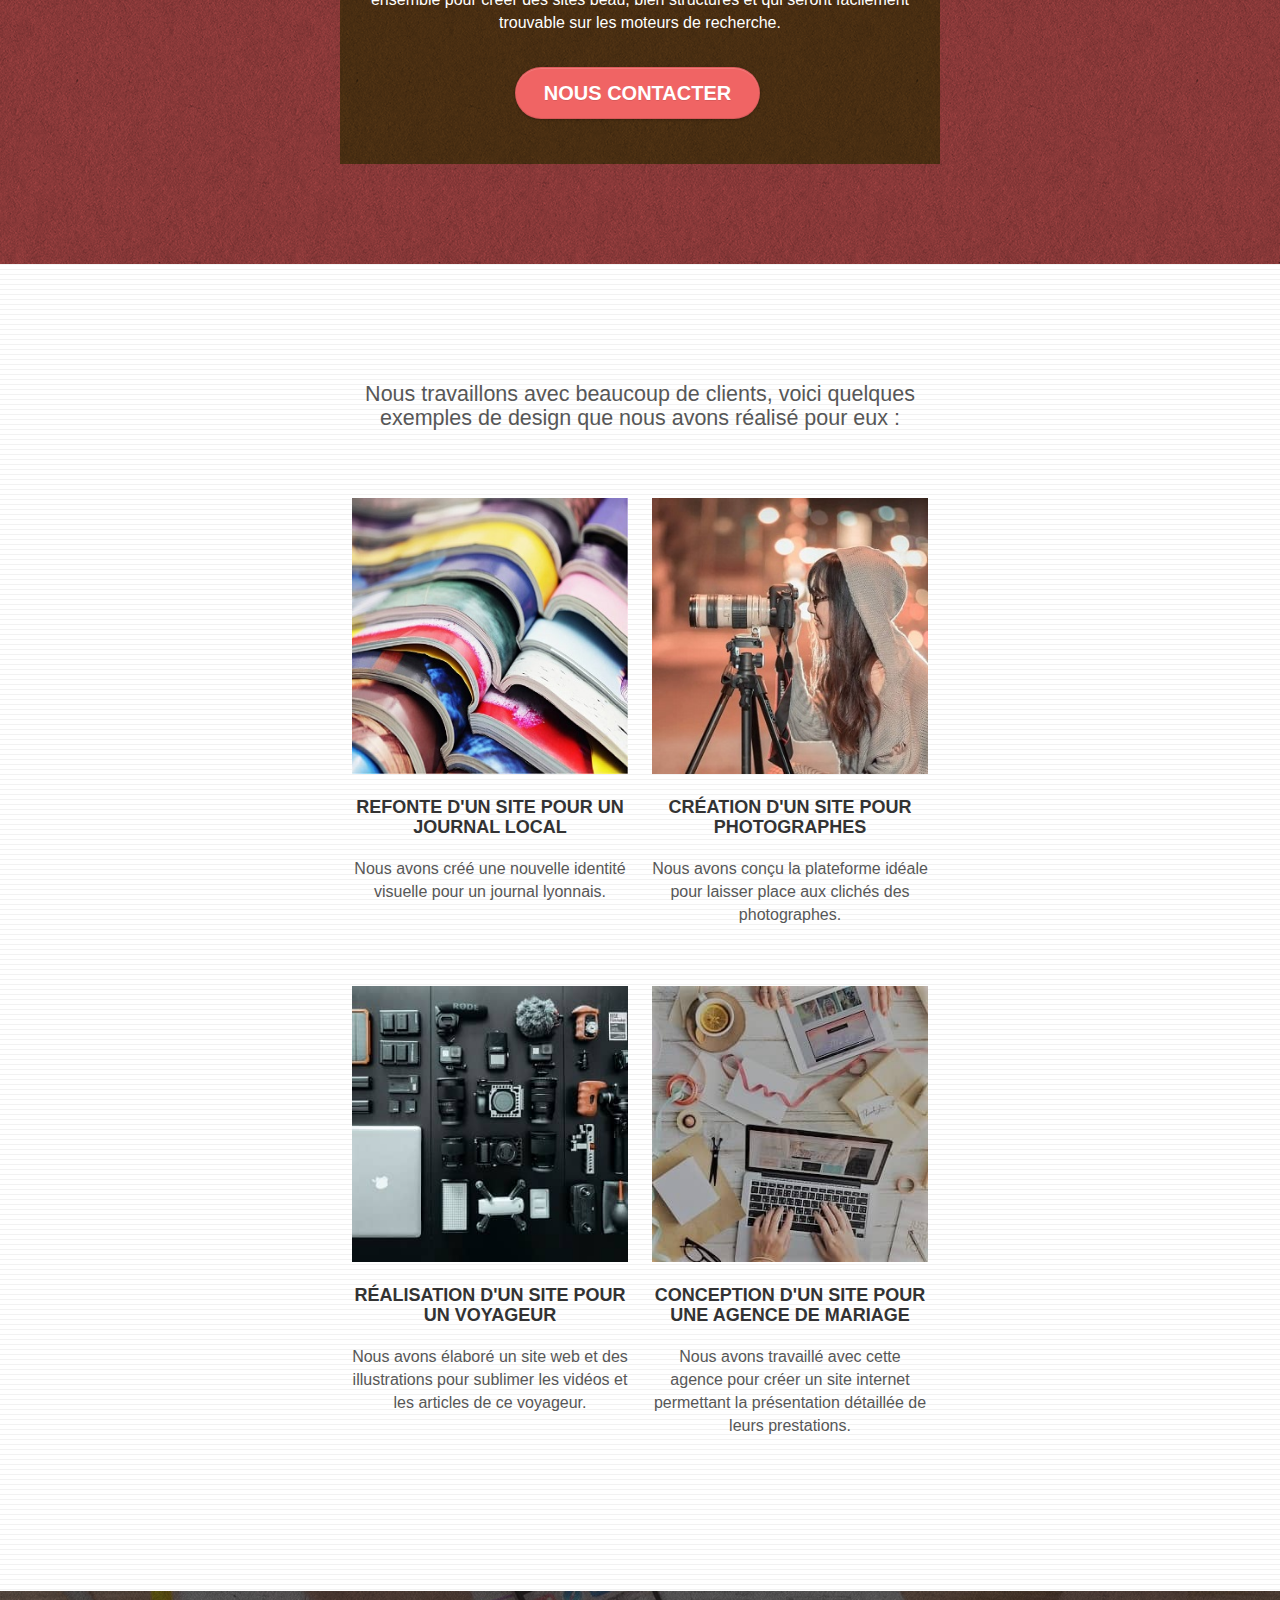
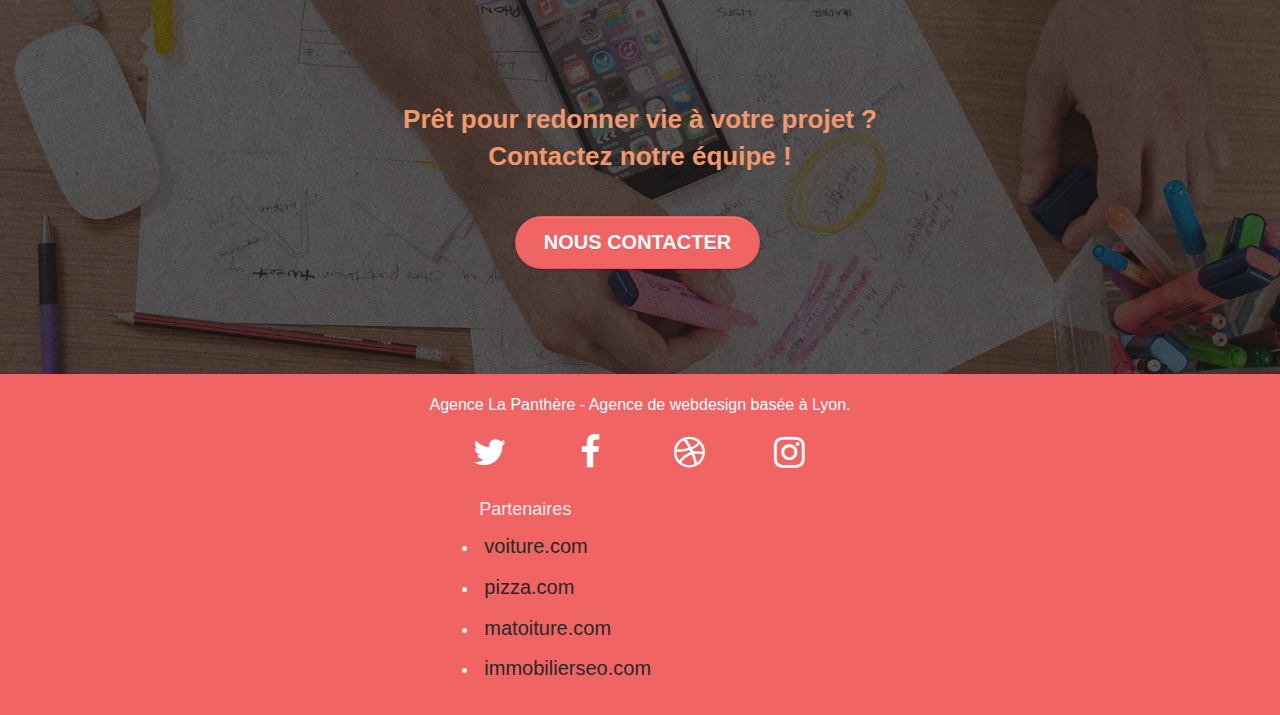
==== commit 82ef4346: "suite améliorations" ====
--- a/index.html
+++ b/index.html
@@ -11,12 +11,6 @@
 		<link rel="stylesheet" type="text/css" href="style.css">
 		<link rel="stylesheet" type="text/css" href="./css/font-awesome.css">
 		<link rel="stylesheet" type="text/css" href="./css/et-line.css">
-		
-		<script src="./js/jquery-2.1.0.js"></script>
-		<script src="./js/bootstrap.js"></script>
-		<script src="./js/blocs.js"></script>
-		<script src="./js/jquery.touchSwipe.js" defer></script>
-		<script src="./js/gmaps.js"></script>
 		<!-- Analytics -->
 		
 		<!-- Analytics END -->
@@ -73,7 +67,7 @@
 						<div class="row voffset-lg med-width-whitespace">
 							<div class="col-sm-4">
 								<div class="text-center">
-									<span class="et-icon-browser sm-shadow icon-dark-slate-blue icons icon-lg" aria-label="Icône du point Web Design"></span>
+									<span class="et-icon-browser sm-shadow icon-dark-slate-blue icons icon-lg"></span>
 								</div>
 								<h2 class="mg-md text-center">
 									Web design
@@ -84,7 +78,7 @@
 							</div>
 							<div class="col-sm-4">
 								<div class="text-center">
-									<span class="et-icon-presentation sm-shadow icon-dark-slate-blue icons icon-lg" aria-label="Icône du point Stratégie"></span>
+									<span class="et-icon-presentation sm-shadow icon-dark-slate-blue icons icon-lg"></span>
 								</div>
 								<h2 class="mg-md text-center">
 									Stratégie
@@ -95,7 +89,7 @@
 							</div>
 							<div class="col-sm-4">
 								<div class="text-center">
-									<span class="et-icon-edit sm-shadow icon-dark-slate-blue icons icon-lg" aria-label="Icône du point Illustrations"></span>
+									<span class="et-icon-edit sm-shadow icon-dark-slate-blue icons icon-lg"></span>
 								</div>
 								<h2 class="mg-md text-center">
 									Illustrations
@@ -256,5 +250,13 @@
 			<!-- Footer - bloc-8 END -->
 		</div>
 		<!-- Principal conteneur END -->
+
+		<!-- Scripts -->
+		<script src="./js/jquery-2.1.0.js"></script>
+		<script src="./js/bootstrap.js"></script>
+		<script src="./js/blocs.js"></script>
+		<script src="./js/jquery.touchSwipe.js" defer></script>
+		<script src="./js/gmaps.js"></script>
+		<!-- Scripts END -->
 	</body>
 </html>
--- a/style.css
+++ b/style.css
@@ -32,7 +32,7 @@
     padding: 5px;
     margin: 0;
     font-size: 20px;
-    color: white;
+    color: rgb(40, 40, 40);
 }
 a,
 button {
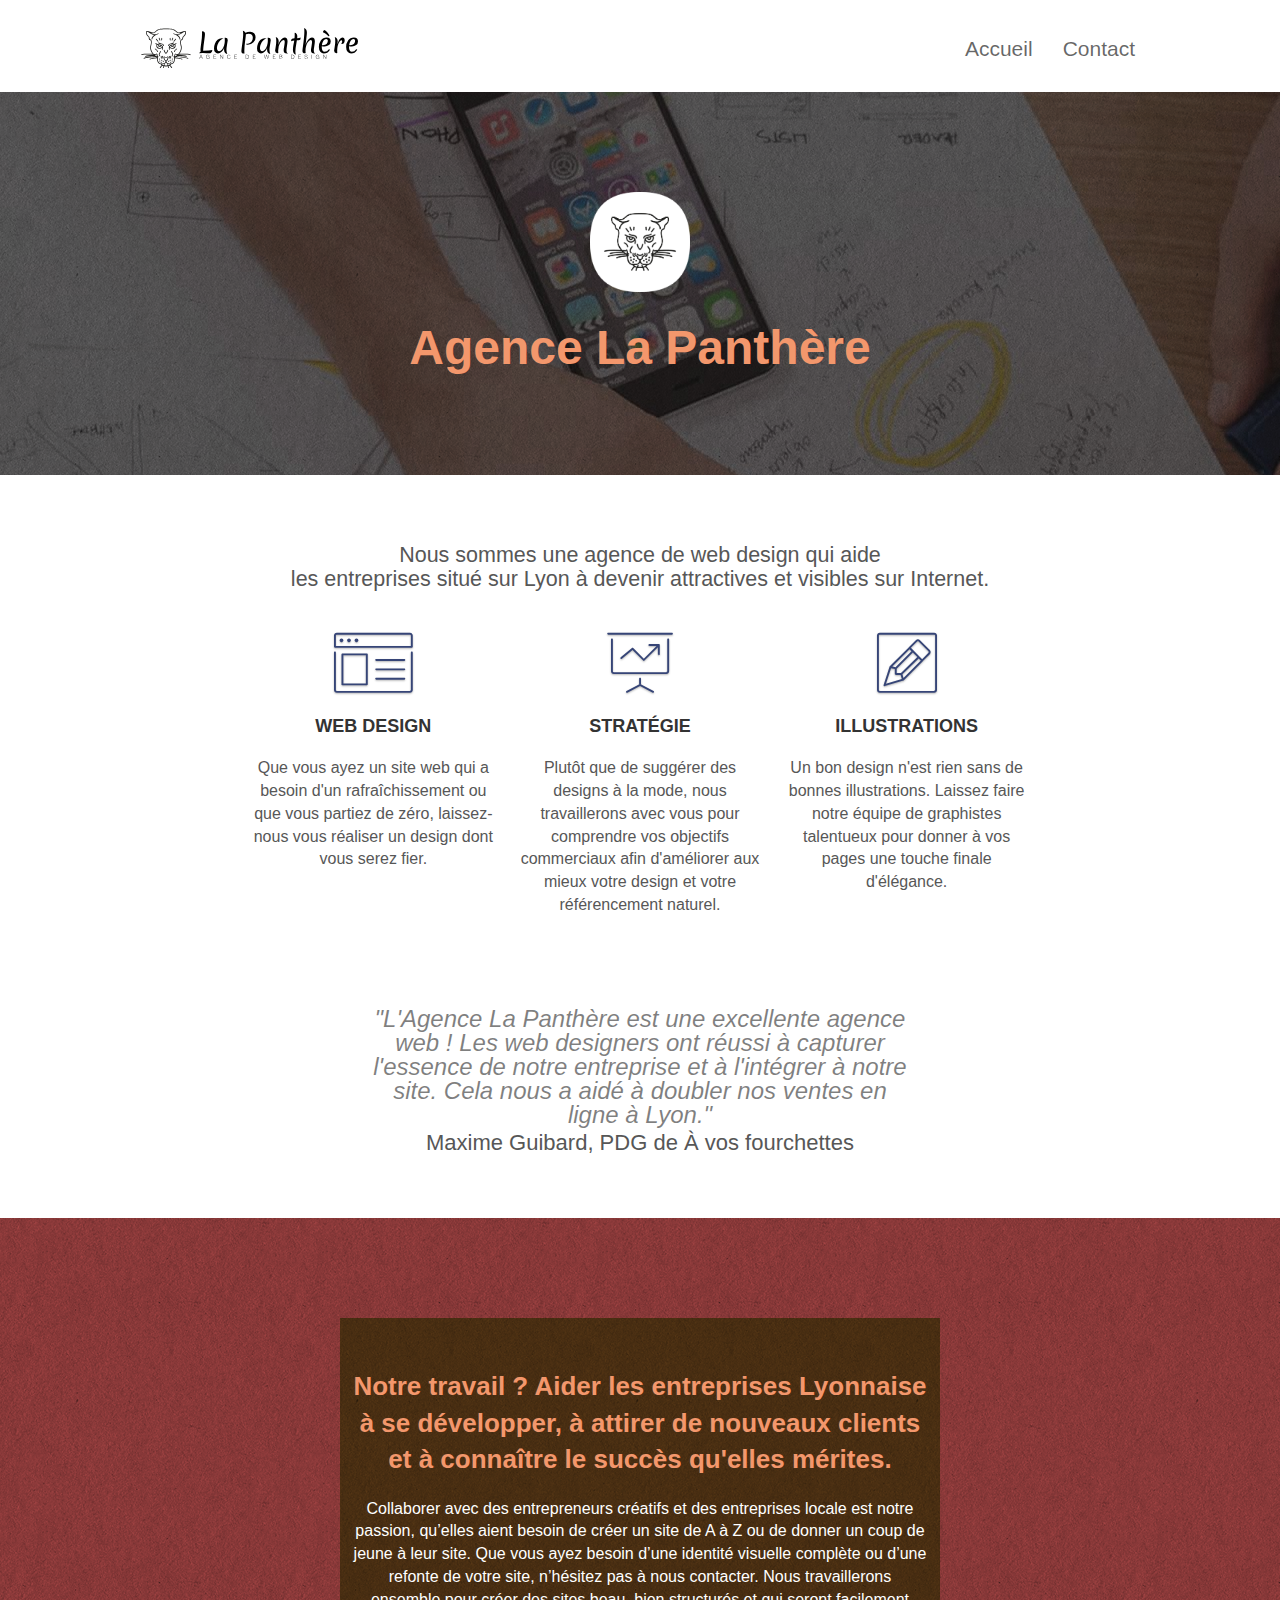
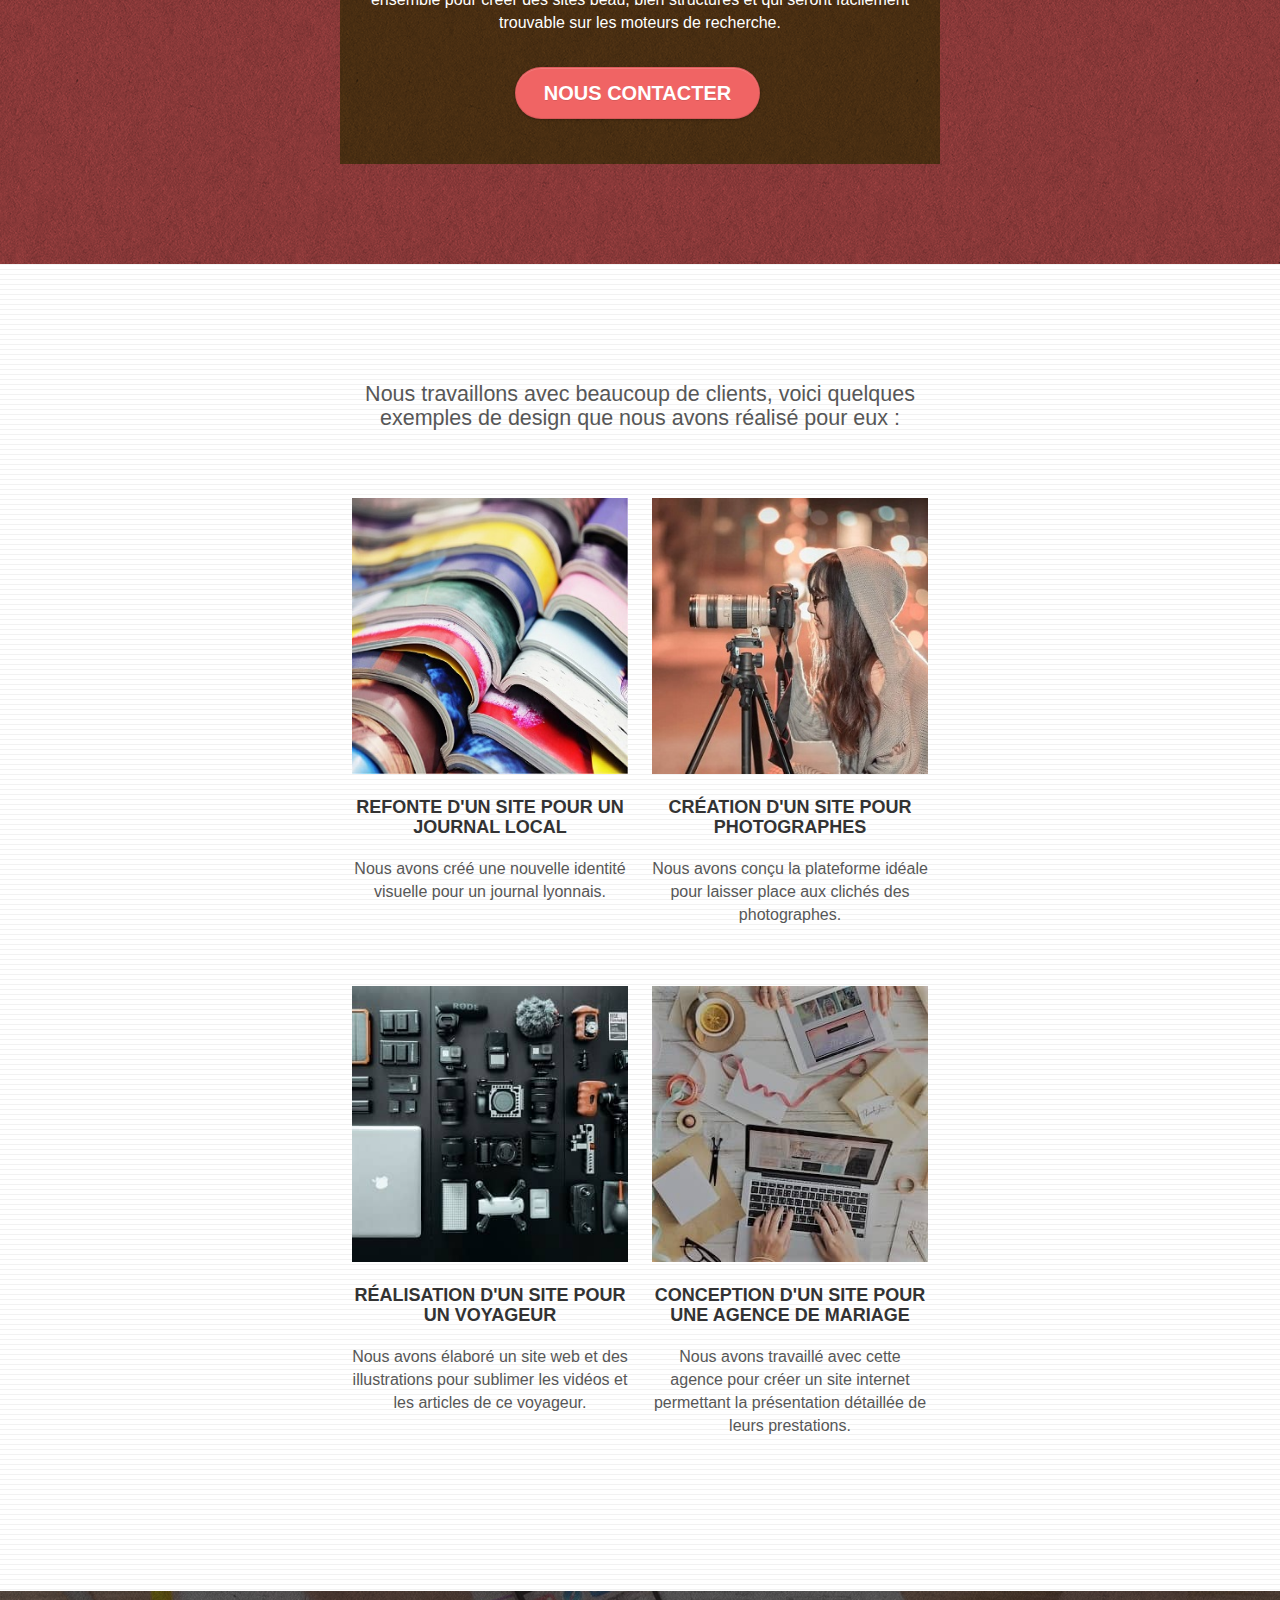
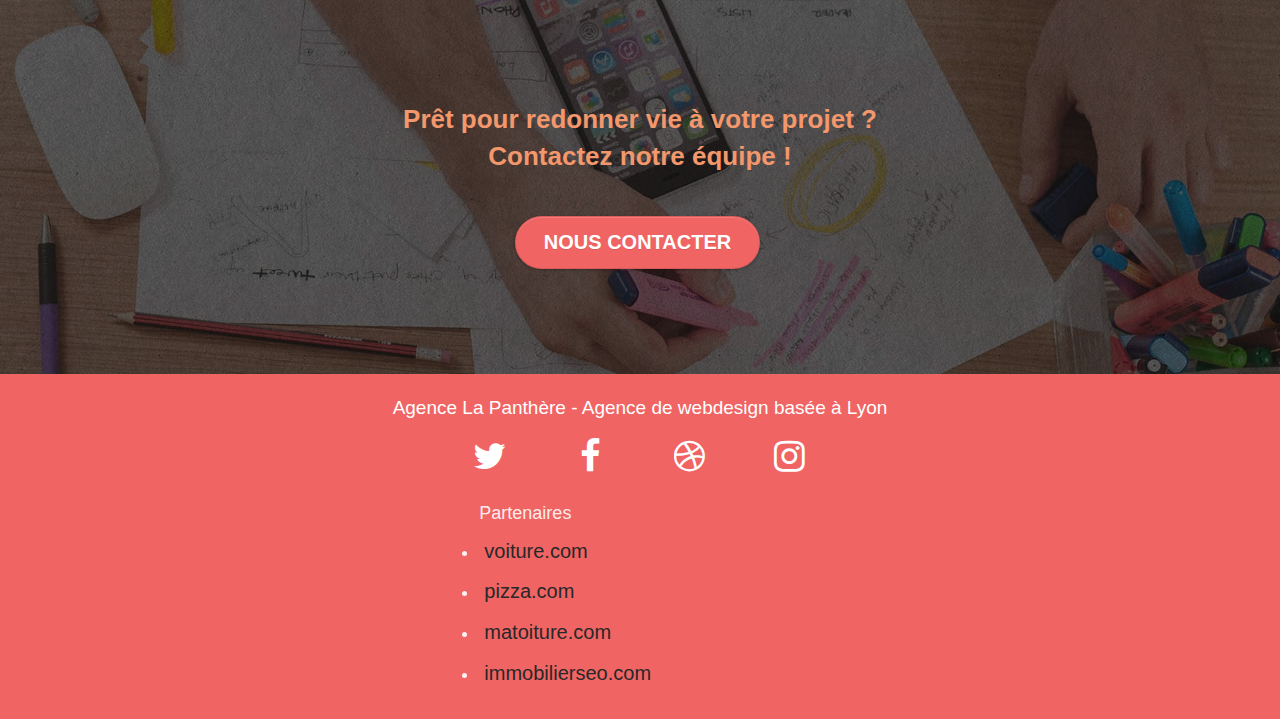
==== commit 629c4ee4: "correction contraste" ====
--- a/index.html
+++ b/index.html
@@ -207,8 +207,8 @@
 				<div class="container bloc-sm">
 					<div class="row">
 						<div class="col-sm-12">
-							<p class="text-center white">
-								Agence La Panthère - Agence de webdesign basée à Lyon.
+							<p class="text-center white footer-desc">
+								Agence La Panthère - Agence de webdesign basée à Lyon
 							</p>
 							<div class="row row-no-gutters socials">
 								<div class="col-sm-3">
--- a/style.css
+++ b/style.css
@@ -10,6 +10,9 @@
     margin: 0;
     padding: 0;
     border: none;
+}
+.footer-desc{
+    font-size: 19px;
 }
 .footer-links{
     display: flex;
